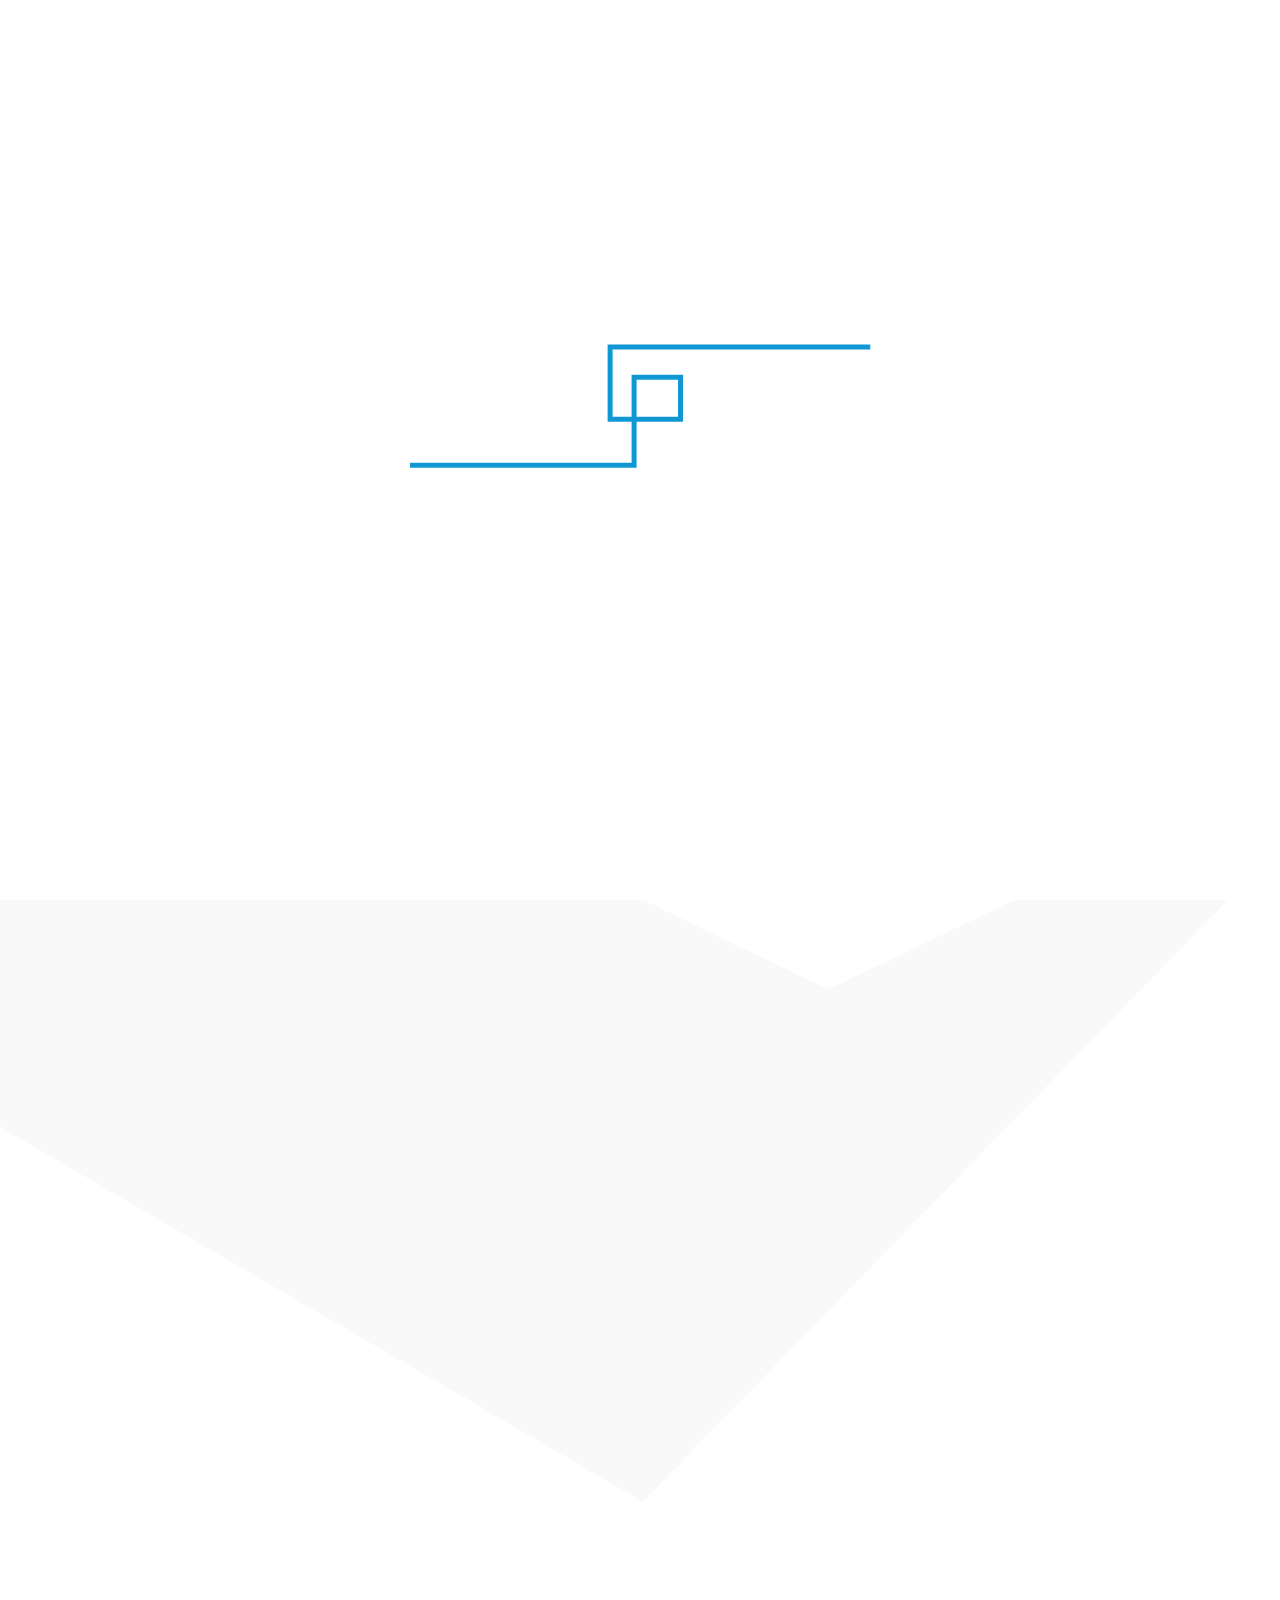
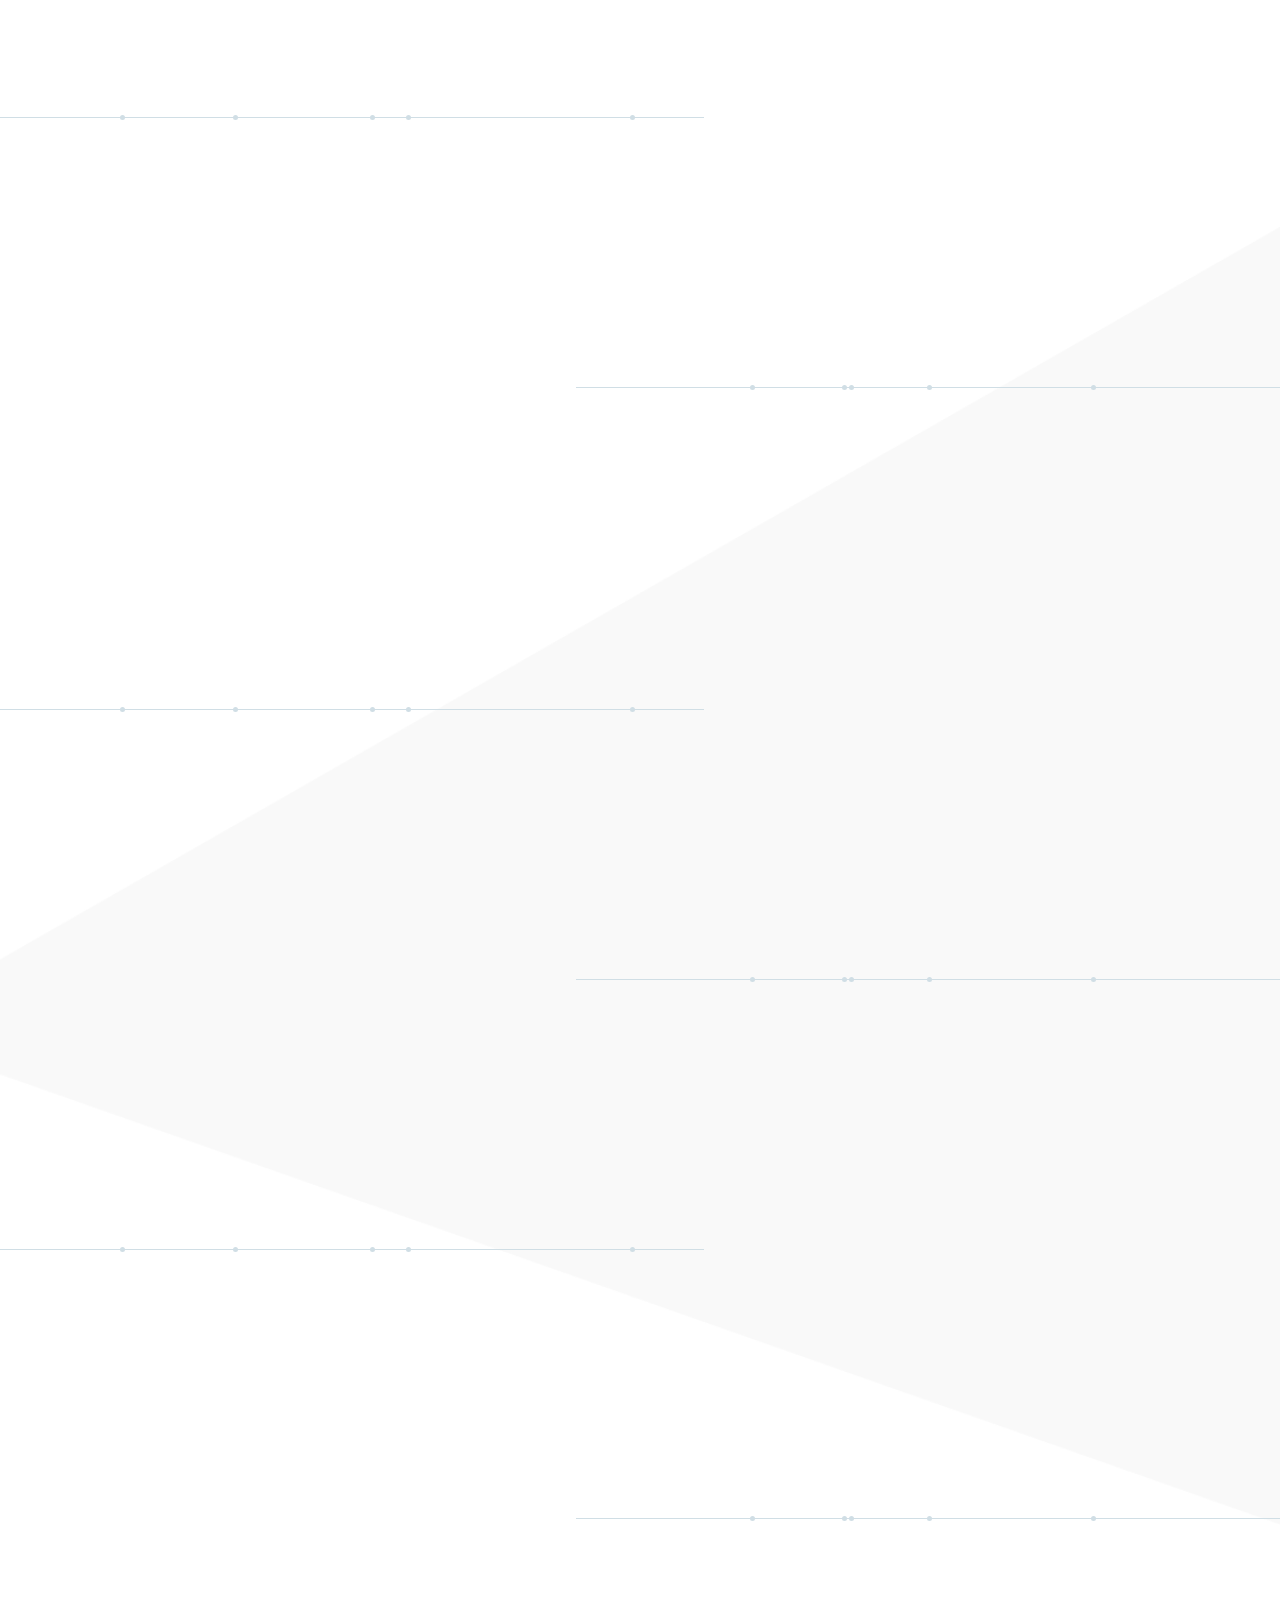
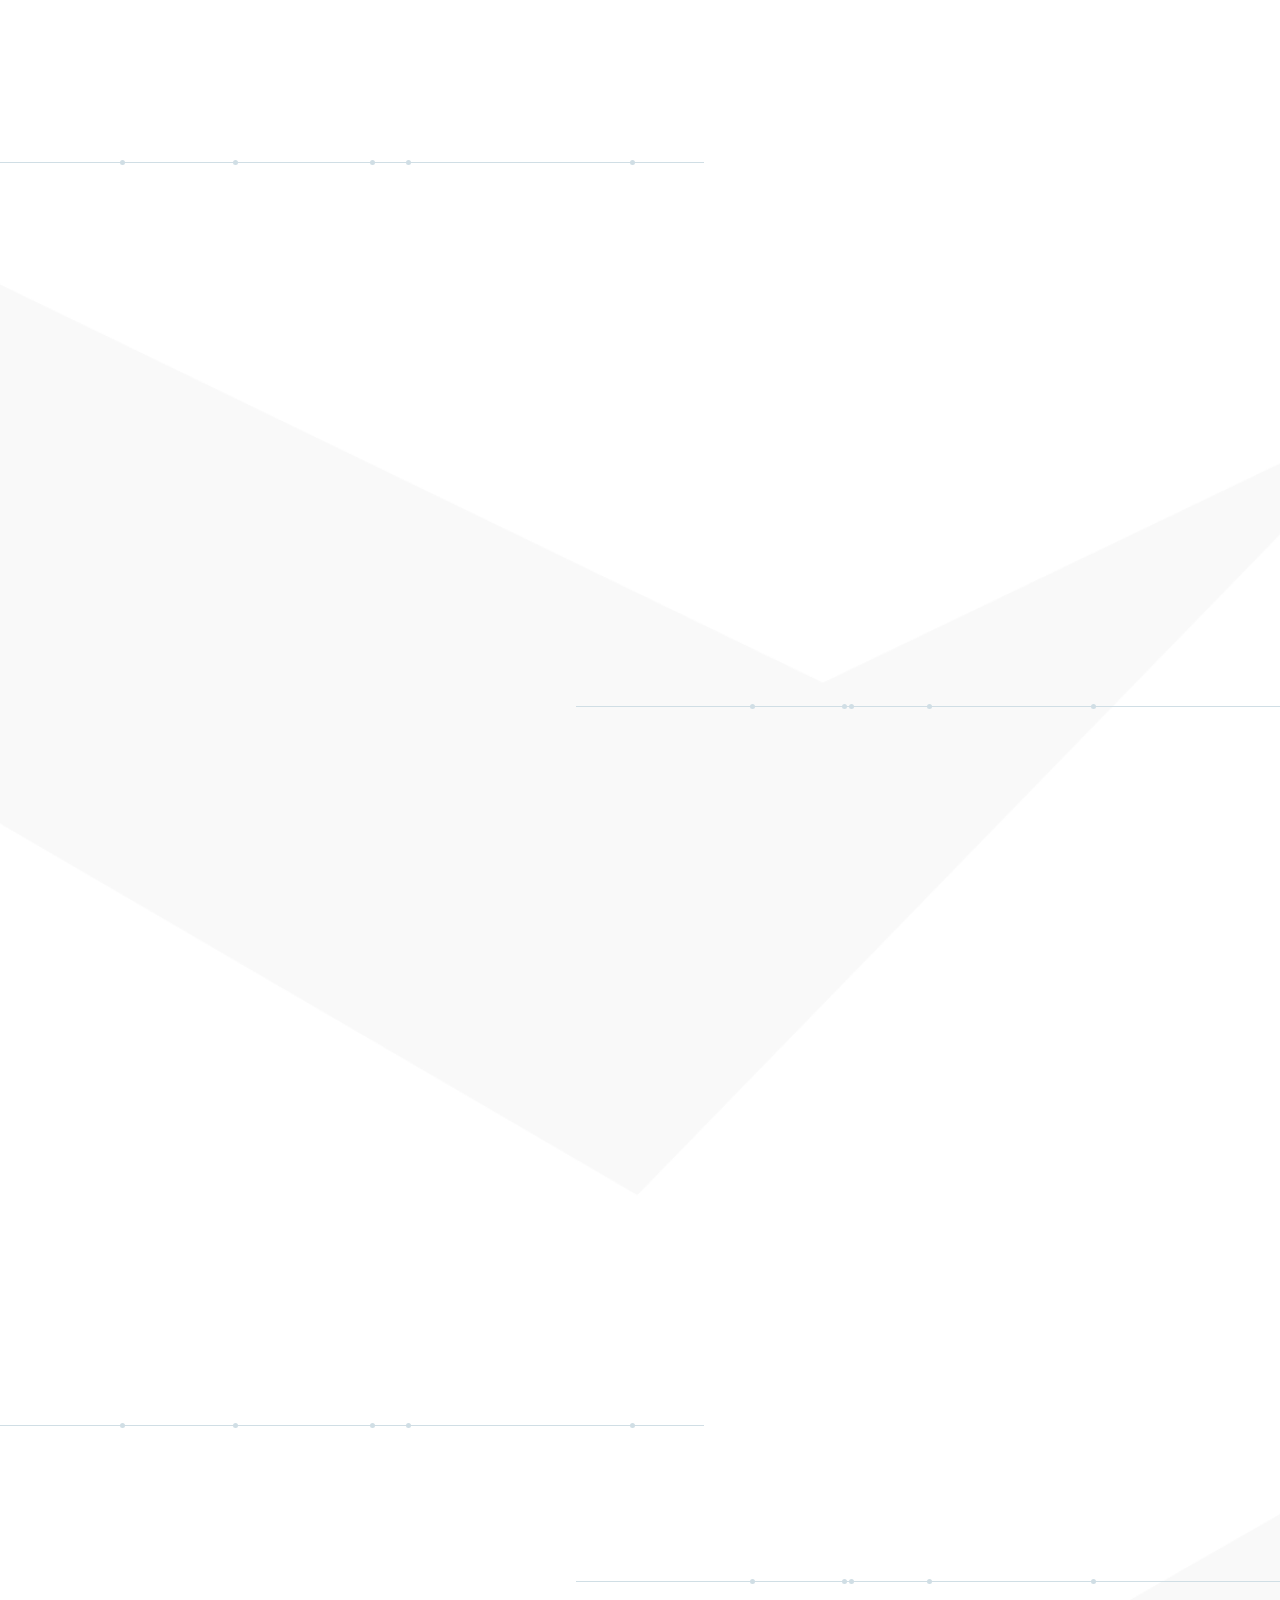
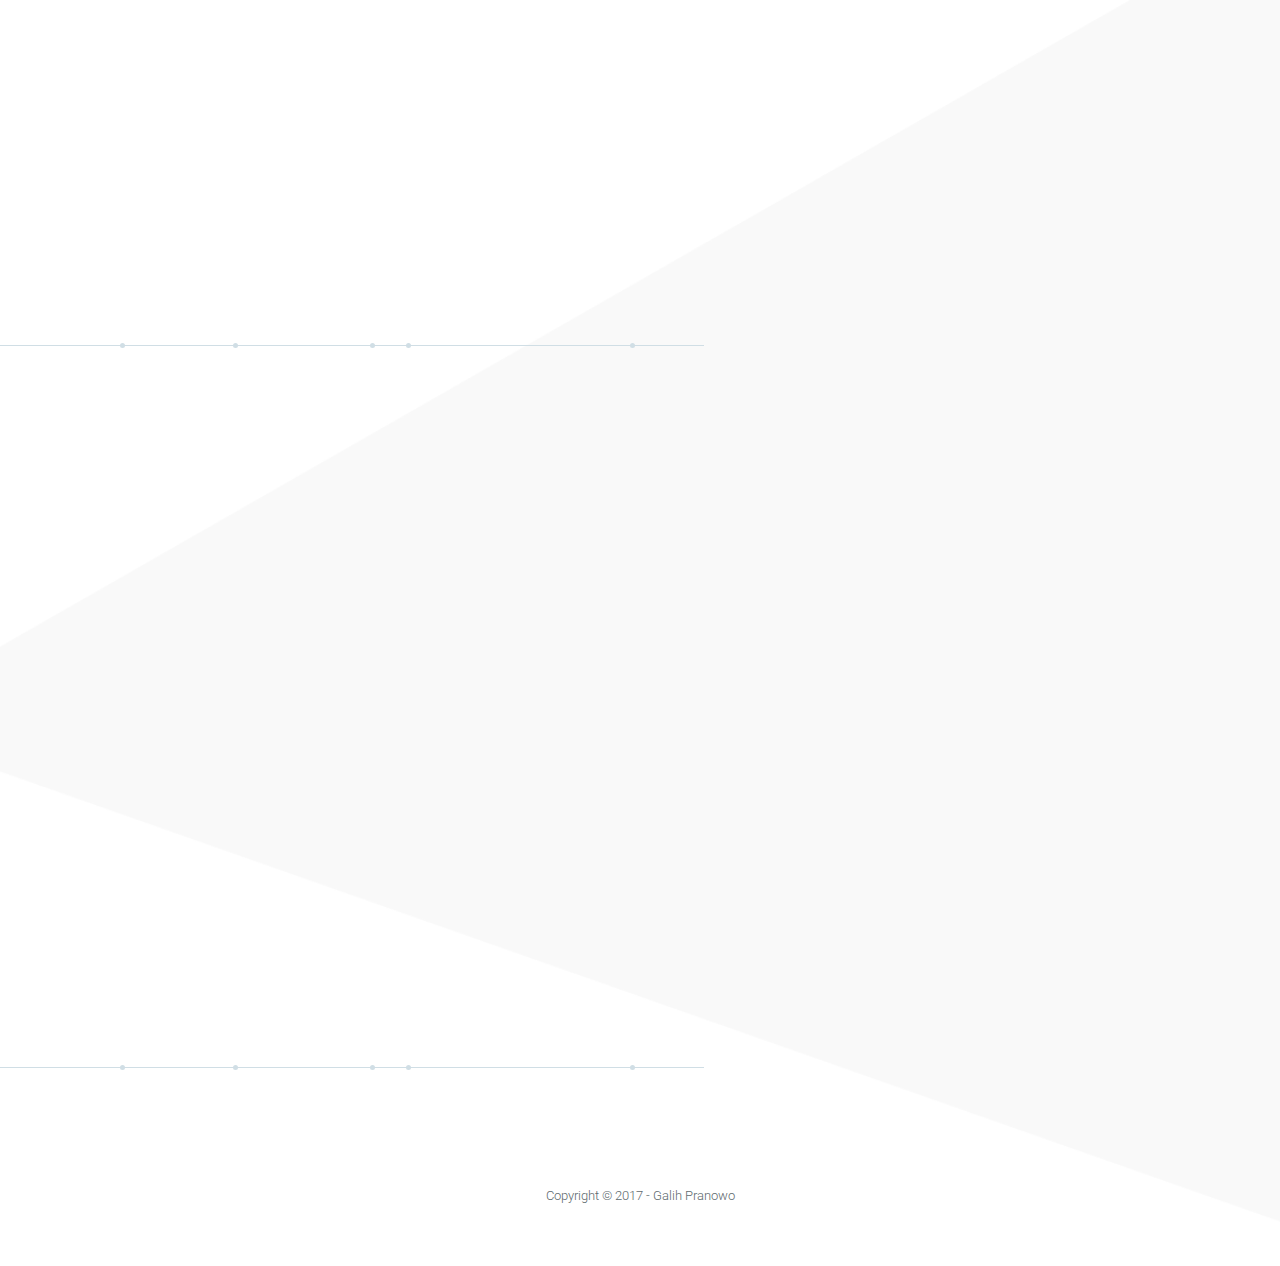
==== index.html @ 74c98950 "add firebase sdk" ====
<!DOCTYPE html>
<html>
<head>
	<title>Galih Pranowo</title>
	<meta name="viewport" content="width=device-width, initial-scale=1">
	<link rel="icon" type="image/x-icon" href="favicon.png">
	<!-- <link rel="stylesheet" href="https://maxcdn.bootstrapcdn.com/font-awesome/4.7.0/css/font-awesome.min.css"> -->
	<link rel="stylesheet" href="https://maxcdn.icons8.com/fonts/line-awesome/1.1/css/line-awesome-font-awesome.min.css">
	<link rel="stylesheet" href="assets/stylesheets/app.css">
	<script src="assets/javascripts/jquery.min.js"></script>
	<script src="assets/javascripts/animation-engine.js"></script>
	<script src="assets/javascripts/bootstrap.min.js"></script>
	<script src="assets/javascripts/app.js"></script>
</head>
<body class="overflow-y">
	<a href="http://www.csslight.com/website/21826/Galih-Pranowo" title="CSS Light" style="width:84px;height:29px;position:fixed;top:100px;left:0px;z-index:99999;text-indent:-9999px;background: url(http://www.csslight.com/ribbons/small-csslight-ribbon-left.png) no-repeat;" target="_blank">CSS Light Web Gallery</a>
	<div class="gp-preloader">
		<svg id="preloader" width="461px" height="129px" viewBox="0 0 461 129" version="1.1" xmlns="http://www.w3.org/2000/svg" xmlns:xlink="http://www.w3.org/1999/xlink">
	    <g id="preloader-g" stroke="none" stroke-width="1" fill="none" fill-rule="evenodd">
        <!-- <g id="preloader-g2" transform="translate(0.000000, -448.000000)" stroke-width="5" stroke="#1098D4">
          <polyline id="gp_preloader" points="0 571.328305 724.085954 571.328305 724.085954 483.305124 770.526956 483.305124 770.526956 525.269791 700.125336 525.269791 700.125336 453 1440.30228 453"></polyline>
        </g> -->
        <g id="preloader-g2" transform="translate(-500.000000, -448.000000)" stroke-width="5" stroke="#1098D4">
          <polyline id="gp_preloader" points="500 571.328305 724.085954 571.328305 724.085954 483.305124 770.526956 483.305124 770.526956 525.269791 700.125336 525.269791 700.125336 453 960.302282 453"></polyline>
        </g>
	    </g>
		</svg>
	</div>
	<div class="gp-header">
		<div class="container">
			<div class="gp-header-link">
				<a href="https://www.linkedin.com/in/galihsigapra" title="Linkedin" target="_blank"><i class="fa fa-linkedin"></i></a>
				<!-- <a href="https://www.behance.net/gapraart" title="Behance" target="_blank"><i class="fa fa-behance"></i></a> -->
				<a href="https://www.instagram.com/galihsigapra/" title="Instagram" target="_blank"><i class="fa fa-instagram"></i></a>
				<a href="https://bitbucket.org/gapra/" title="Bitbucket" target="_blank"><i class="fa fa-bitbucket"></i></a>
				<a href="https://github.com/gapra" title="Github" target="_blank"><i class="fa fa-git"></i></a>
			</div>
			<div class="gp-header-menu">
				<span class="gp-toggle-menu"><i class="fa fa-bars"></i></span>
				<div class="gp-menu-content">
					<span class="gp-toggle-close"><i class="fa fa-times"></i></span>
					<a href="#intro" class="navlink-intro">Intro</a>
					<a href="#experience" class="navlink">Experience</a>
					<a href="#skillset" class="navlink">Skillset</a>
					<a href="#author" class="navlink">Author</a>
					<a href="#getintouch" class="navlink">Contact</a>
				</div>
			</div>
		</div>
	</div>
	<div class="gp-side-nav">
		<a href="#intro" title="Intro" data-toggle="tooltip" data-placement="left">1</a>
		<a href="#experience" class="navlink" title="Experience" data-toggle="tooltip" data-placement="left">2</a>
		<a href="#skillset" class="navlink" title="Skillset" data-toggle="tooltip" data-placement="left">3</a>
		<a href="#author" class="navlink" title="Author" data-toggle="tooltip" data-placement="left">4</a>
		<a href="#getintouch" class="navlink" title="Contact" data-toggle="tooltip" data-placement="left">5</a>
		<a href="#top" class="backtotop"><i class="fa fa-angle-up"></i></a>
	</div>
	<section id="intro">
		<div class="corner-top-right"></div>
		<div class="gp-sect">
			<div class="gp-intro">
				<div class="container">
					<h4 class="hello ae" data-animation="fadeIn" data-delay="2600">Hello, I'm Galih Pranowo</h4>
					<h1 class="title ae" data-animation="bounceInLeft" data-delay="3000">Full-stack Designer</h1>
					<h4 class="blue-text ae" data-animation="fadeIn" data-delay="3700">designer - &lt;coder&gt;</h4>
				</div>
				<span class="line-art left">
					<span></span><span></span><span></span><span></span><span></span>
				</span>
				<div class="container">
					<div class="row designer-coder">
						<div class="col-md-6">
							<div class="gp-intro-c intro-designer ae" data-animation="bounceInLeft" data-delay="3900" data-speed="2000">
								<span class="icon"><i class="fa fa-paint-brush"></i></span>
								<!-- <img src="assets/images/icon_designer.png" alt="Designer" width="76px"> -->
								<p>
									<a href="javascript:void(0)">UI & UX</a> designer with a lot of passion to great <a href="javascript:void(0)">user interface</a>, colors, typography, layout, focusing on interactive and <a href="javascript:void(0)">user experience</a> solutions.
								</p>
							</div>
						</div>
						<div class="col-md-6">
							<div class="gp-intro-c intro-coder ae" data-animation="bounceInRight" data-delay="3900" data-speed="2000">
								<span class="icon"><i class="fa fa-code"></i></span>
								<!-- <img src="assets/images/icon_coder.png" alt="Coder" width="87px"> -->
								<p>
									<a href="javascript:void(0)">Frontend</a> developer to implement awesome ideas into full-scale design projects, focus on clean, elegant and efficient code<br/><a href="javascript:void(0)">HTML5, CSS/SASS/SCSS, JS (jQuery, Angular, Vue, Vuex, Nuxt)</a>
								</p>
							</div>
						</div>
					</div>
				</div>
				<span class="line-art right">
					<span></span><span></span><span></span><span></span><span></span>
				</span>
			</div>
		</div>
		<div class="gp-toggle-scrolldown bounce"><i class="fa fa-angle-down"></i></div>
	</section>
	<section id="experience">
		<!-- <div class="gp-toggle-scrollup bounce"><i class="fa fa-angle-up"></i></div> -->
		<div class="gp-sect">
			<div class="container">
				<h2 class="title ae" data-animation="fadeIn" data-delay="100">Experience</h2>
				<div class="row gp-exp-col ae" data-animation="bounceInLeft" data-delay="400" data-speed="1600">
					<div class="col-md-6">
						<h3 class="title">Head of Design and Front-End Engineering</h3>
						<h4 class="blue-text">Qontak Pte. Ltd.<span class="date">Aug 2019 - Present</span></h4>
						<div class="desc">
							Developing and managing design aspects using best practice toolkit to implement and improve UI and Front-end technology. Front-end code using <a href="javascript:void(0)">HTML - HTML5</a>, <a href="javascript:void(0)">SASS / SCSS</a>, and <a href="javascript:void(0)">JS (jQuery, Vue, Vuex, Nuxt)</a>. Design tools using <a href="javascript:void(0)">Sketch</a> and <a href="javascript:void(0)">Photoshop</a>. Front-end Framework using <a href="javascript:void(0)">Ruby on Rails</a> and <a href="javascript:void(0)">Nuxt js</a>.
						</div>
					</div>
				</div>
				<div class="row gp-exp-col ae" data-animation="bounceInLeft" data-delay="400" data-speed="1600">
					<div class="col-md-6">
						<h3 class="title">Senior Software Engineer (UI/UX - Frontend)</h3>
						<h4 class="blue-text">Qontak Pte. Ltd.<span class="date">Sep 2017 - Aug 2019</span></h4>
						<div class="desc">
							Work as Senior Software Engineer (UI & UX - Frontend specialist), create UI designs and implement - manage UI design to the visual interactive using <a href="javascript:void(0)">HTML / HTML5</a>, <a href="javascript:void(0)">CSS</a>, <a href="javascript:void(0)">SASS/SCSS</a>, and <a href="javascript:void(0)">Javascript</a>. Design tools using <a href="javascript:void(0)">Sketch</a> and <a href="javascript:void(0)">Photoshop</a>. Front-end Coding using <a href="javascript:void(0)">Ruby on Rails</a> framework.
						</div>
					</div>
				</div>
				<div class="row gp-exp-col ae" data-animation="bounceInLeft" data-delay="400" data-speed="1600">
					<div class="col-md-6">
						<h3 class="title">Lead Front End Developer</h3>
						<h4 class="blue-text">Qontak Pte. Ltd.<span class="date">Sep 2015 - Sep 2017</span></h4>
						<div class="desc"></div>
					</div>
				</div>
			</div>
			<span class="line-art left">
				<span></span><span></span><span></span><span></span><span></span>
			</span>
			<div class="container">
				<div class="row gp-exp-col ae" data-animation="fadeIn" data-delay="800">
					<div class="col-md-6">
						<h3 class="title">Full-stack Designer</h3>
						<h4 class="blue-text">Globalube Technology Pte. Ltd.<span class="date">2015 - 2016</span></h4>
						<div class="desc">
							Web / UI designer and implement designs to the visual interactive (<a href="javascript:void(0)">frontend</a>) using <a href="javascript:void(0)">HTML5</a>, <a href="javascript:void(0)">SASS</a>, <a href="javascript:void(0)">CSS3</a>, and <a href="javascript:void(0)">jQuery</a>. Design tools using <a href="javascript:void(0)">Photoshop</a> and Front-end Coding using <a href="javascript:void(0)">Ruby on Rails</a> framework.
						</div>
					</div>
				</div>
			</div>
			<span class="line-art right">
				<span></span><span></span><span></span><span></span><span></span>
			</span>
			<div class="container">
				<div class="row gp-exp-col ae" data-animation="bounceInRight" data-delay="400" data-speed="1600">
					<div class="col-md-6">
						<h3 class="title">Web Designer & Front-End Developer</h3>
						<h4 class="blue-text">PT. Softwareseni<span class="date">2013 - 2015</span></h4>
						<div class="desc">
							Work as Graphic, Web designer & Front-end developer. Create graphic assets, visual designs and work as Front-end developer to implement designs to the visual interactive using <a href="javascript:void(0)">HTML/HTML5</a>, <a href="javascript:void(0)">CSS/SASS</a>, <a href="javascript:void(0)">Javascript</a>. Design tools using <a href="javascript:void(0)">CorelDRAW</a> and <a href="javascript:void(0)">Photoshop</a>. Front-end code implemented on <a href="javascript:void(0)">Wordpress</a> Theme and <a href="javascript:void(0)">CodeIgniter</a> (php framework).
						</div>
					</div>
				</div>
			</div>
			<span class="line-art left">
				<span></span><span></span><span></span><span></span><span></span>
			</span>
			<div class="container">
				<div class="row gp-exp-col ae" data-animation="bounceInLeft" data-delay="800" data-speed="1600">
					<div class="col-md-6">
						<h3 class="title">Full-stack Designer</h3>
						<h4 class="blue-text">Full-time Freelance<span class="date">2009 - 2012</span></h4>
						<div class="desc">
							Full time freelance at Freelancer.com and odesk (upwork). Work as <a href="javascript:void(0)">graphic</a> designer, <a href="javascript:void(0)">web / UI</a> designer, front-end developer (<a href="javascript:void(0)">HTML/HTML5, CSS3, Javascript/jQuery</a>), <a href="javascript:void(0)">PSD to HTML</a>, <a href="javascript:void(0)">PSD to wordpress</a>.
						</div>
					</div>
				</div>
			</div>
			<span class="line-art right">
				<span></span><span></span><span></span><span></span><span></span>
			</span>
			<div class="container">
				<div class="row gp-exp-col ae" data-animation="fadeIn" data-delay="800">
					<div class="col-md-6">
						<h3 class="title">Web Designer & Front-End Developer</h3>
						<h4 class="blue-text">CV. Pusaka Jaya Informatika.<span class="date">2013</span></h4>
						<div class="desc">
							Specialization: Web Designer - Front-End Developer and Multimedia Designer. Design tools using <a href="javascript:void(0)">Photoshop</a>, <a href="javascript:void(0)">CorelDRAW</a> and <a href="javascript:void(0)">Adobe Flash</a>. Development using <a href="javascript:void(0)">HTML</a>, <a href="javascript:void(0)">CSS3</a>, <a href="javascript:void(0)">jQuery</a> and <a href="javascript:void(0)">PHP</a>.
						</div>
					</div>
				</div>
			</div>
			<span class="line-art left">
				<span></span><span></span><span></span><span></span><span></span>
			</span>
			<div class="container">
				<div class="row gp-exp-col ae" data-animation="bounceInRight" data-delay="800" data-speed="1600">
					<div class="col-md-6">
						<h3 class="title">Multimedia Instructor</h3>
						<h4 class="blue-text">Institute Science & Technology AKPRIND<span class="date">2009 - 2013</span></h4>
						<div class="desc">
							Instructor (lecturer lab assistant) <a href="javascript:void(0)">Flash</a> Programming and Client Server (<a href="javascript:void(0)">Web</a>) Programming (<a href="javascript:void(0)">HTML, CSS, PHP</a>) on Laboratorium Computer III Institute Science and Technology Akprind Yogyakarta, Indonesia
						</div>
					</div>
				</div>
			</div>
			<span class="line-art right">
				<span></span><span></span><span></span><span></span><span></span>
			</span>
			<div class="container">
				<div class="row gp-exp-col ae" data-animation="bounceInLeft" data-delay="400" data-speed="1600">
					<div class="col-md-6">
						<h3 class="title">Multimedia Designer & Front-End Developer</h3>
						<h4 class="blue-text">Gapranimator<span class="date">2010 - 2012</span></h4>
						<div class="desc">
							Freelance <a href="javascript:void(0)">Graphic</a>, <a href="javascript:void(0)">Web</a> & <a href="javascript:void(0)">Flash</a> Designer (Arts/Creative) and implement the web designs to Front-End code (<a href="javascript:void(0)">HTML, CSS, jQuery</a>). Convert <a href="javascript:void(0)">PSD to HTML</a>, <a href="javascript:void(0)">PSD to Wordpress</a>.
						</div>
					</div>
				</div>
			</div>
			<span class="line-art left">
				<span></span><span></span><span></span><span></span><span></span>
			</span>
			<div class="container">
				<div class="row gp-exp-col ae" data-animation="fadeIn" data-delay="800">
					<div class="col-md-6">
						<h3 class="title">Graphic Designer</h3>
						<h4 class="blue-text">Olta Grafika<span class="date">2009</span></h4>
						<div class="desc">
							Graphic designer specialist for printing designs (<a href="javascript:void(0)">book cover</a>, <a href="javascript:void(0)">book layout</a>, <a href="javascript:void(0)">poster</a>, <a href="javascript:void(0)">namecard</a>, <a href="javascript:void(0)">banner</a>, and <a href="javascript:void(0)">logo</a>).
						</div>
					</div>
				</div>
			</div>
		</div>
	</section>
	<section id="skillset">
		<div class="gp-sect">
			<span class="line-art right">
				<span></span><span></span><span></span><span></span><span></span>
			</span>
			<div class="container">
				<h2 class="title ae" data-animation="fadeIn" data-delay="100">Skillset Breakdown</h2>
				<div class="gp-skillset">
					<div class="gp-skillset-col ae" data-animation="fadeInUp" data-delay="400" data-speed="1400">
						<h4 class="blue-text">Expert</h4>
						<ul class="gp-skillset-list">
							<li>Graphic Design</li>
							<li>Web / UI / UX Design</li>
							<li>HTML / HTML5</li>
							<li>CSS / CSS3 / SCSS</li>
							<li>Javascript</li>
							<li>Responsive Website</li>
						</ul>
					</div>
					<div class="gp-skillset-col ae" data-animation="fadeInUp" data-delay="400" data-speed="1400">
						<h4 class="blue-text">Pretty Good</h4>
						<ul class="gp-skillset-list">
							<li>Hand Drawing</li>
							<li>Interaction Design</li>
							<li>jQuery</li>
							<li>Vuejs</li>
							<li>Vuex</li>
							<li>Nuxtjs</li>
							<li>Version Control (GIT)</li>
						</ul>
					</div>
					<div class="gp-skillset-col ae" data-animation="fadeInUp" data-delay="400" data-speed="1400">
						<h4 class="blue-text">Familiar</h4>
						<ul class="gp-skillset-list">
							<li>PHP</li>
							<li>Wordpress</li>
							<li>Ruby on Rails</li>
							<li>Reactjs</li>
							<li>Angular</li>
							<li>Grunt / Gulp.js</li>
						</ul>
					</div>
					<div class="gp-skillset-col ae" data-animation="fadeInUp" data-delay="400" data-speed="1400">
						<h4 class="blue-text">Methodologies</h4>
						<ul class="gp-skillset-list">
							<li>User Centered Design</li>
							<li>Agile</li>
							<li>Responsive</li>
						</ul>
					</div>
				</div>
			</div>
		</div>
	</section>
	<section id="author">
		<div class="gp-sect">
			<div class="container">
				<h2 class="title ae" data-animation="fadeIn" data-delay="100">Author of Books</h2>
				<div class="row gp-exp-col ae" data-animation="bounceInLeft" data-delay="400" data-speed="1600">
					<div class="col-md-4">
						<h4 class="blue-text">Mastering CorelDRAW X4</h4>
						<p class="publisher">Andi Publisher | 2010</p>
						<p class="isbn">ISBN : 978-979-29-1283-8</p>
					</div>
				</div>
			</div>
			<span class="line-art left">
				<span></span><span></span><span></span><span></span><span></span>
			</span>
			<div class="container">
				<div class="row gp-exp-col ae" data-animation="fadeIn" data-delay="800">
					<div class="col-md-4">
						<h4 class="blue-text">3D Studio Max 2010 - Dasar & Aplikasi</h4>
						<p class="publisher">Andi Publisher | 2010</p>
						<p class="isbn">ISBN : 978-979-29-1606-5</p>
					</div>
				</div>
			</div>
			<span class="line-art right">
				<span></span><span></span><span></span><span></span><span></span>
			</span>
			<div class="container">
				<div class="row gp-exp-col ae" data-animation="bounceInRight" data-delay="400" data-speed="1600">
					<div class="col-md-4">
						<h4 class="blue-text">Teknik Instan Menguasai Kreasi Desain CorelDRAW X5</h4>
						<p class="publisher">Andi Publisher | 2011</p>
						<p class="isbn">ISBN : 978-979-29-2410-7</p>
					</div>
				</div>
			</div>
			<div class="container">
				<div class="row gp-exp-col ae" data-animation="bounceInRight" data-delay="400" data-speed="1600">
					<div class="col-md-4">
						<h4 class="blue-text">Kreasi Animasi Interaktif ActionScript 3 Flash CS5</h4>
						<p class="publisher">Andi Publisher | 2011</p>
						<p class="isbn">ISBN : 978-979-29-2509-8</p>
					</div>
				</div>
			</div>
			<span class="line-art left">
				<span></span><span></span><span></span><span></span><span></span>
			</span>
			<div class="container">
				<div class="row gp-exp-col ae" data-animation="fadeIn" data-delay="800">
					<div class="col-md-4">
						<h4 class="blue-text">Belajar Trik Tersembunyi CorelDRAW X6</h4>
						<p class="publisher">Andi Publisher | 2014</p>
						<p class="isbn">ISBN : 978-979-29-4108-1</p>
					</div>
				</div>
			</div>
		</div>
	</section>
	<section id="getintouch">
		<div class="gp-sect">
			<div class="container">
				<h2 class="title ae" data-animation="fadeIn" data-delay="100">Get in touch</h2>
				<div class="row gp-getintouch ae" data-animation="fadeIn" data-delay="400">
					<div class="col-md-6">
						<p>
							I live and work in the city culture of <a href="javascript:void(0)">Indonesia, Yogyakarta</a>. If you want to know me, I want to get to know you too. Feel free to contact me.<br/>
							E-mail: <a href="mailto:gapraart@gmail.com">gapraart@gmail.com</a> | Skype: <a href="javascript:void(0)">galihpranowo</a> | WhatsApp: <a href="javascript:void(0)">+6285729078192</a>.
						</p>
					</div>
				</div>
			</div>
			<span class="line-art left">
				<span></span><span></span><span></span><span></span><span></span>
			</span>
			<div class="container">
				<p class="copyright">Copyright © 2017 - Galih Pranowo</p>
			</div>
		</div>
	</section>
	<!-- The core Firebase JS SDK is always required and must be listed first -->
	<script src="/__/firebase/7.20.0/firebase-app.js"></script>

	<!-- TODO: Add SDKs for Firebase products that you want to use
	     https://firebase.google.com/docs/web/setup#available-libraries -->
	<script src="/__/firebase/7.20.0/firebase-analytics.js"></script>

	<!-- Initialize Firebase -->
	<script src="/__/firebase/init.js"></script>
</body>
</html>
---- assets/stylesheets/app.css ----
@import url('https://fonts.googleapis.com/css?family=Roboto:300,400,500,700');
@import url('bootstrap.min.css');
@import url('animate.css');

body {
	background-image: url(../images/path_bg.png);
  background-position: top center;
  background-size: cover;
  background-repeat: repeat-y;
  /*color: #2D3D54;*/
  color: #666;
  font-family: 'Roboto', sans-serif;
  overflow-x: hidden;
}
body.overflow-y {
	overflow-y: hidden;
}
body.unoverflow {
	overflow-y: inherit;
}
a {
	color: #1098D4;
	transition: all 0.2s ease-in-out;
	-webkit-transition: all 0.2s ease-in-out;
	-moz-transition: all 0.2s ease-in-out;
}
a:hover {
	transition: all 0.2s ease-in-out;
	-webkit-transition: all 0.2s ease-in-out;
	-moz-transition: all 0.2s ease-in-out;
}
.gp-preloader {
  position: fixed;
  top: 0;
  bottom: 0;
  left: 0;
  right: 0;
  z-index: 999999;
  background: #fff;
}
.gp-preloader svg#preloader {
  position: absolute;
  top: 38%;
  left: 0;
  right: 0;
  margin: 0 auto;
}
#gp_preloader {
  opacity: 0;
  stroke-dasharray: 0;
  stroke-dashoffset: 0;
}
.corner-top-right:before {
  content: "";
  position: absolute;
  top: 0;
  right: 0;
  z-index: 2;
  border-top: 242px solid #f3f3f3;
  border-left: 444px solid transparent;
}
.corner-top-right:after {
  content: "";
  position: absolute;
  top: 0;
  right: 0;
  z-index: 1;
  border-top: 242px solid #f9f9f9;
  border-left: 555px solid transparent;
}
.gp-sect {
	position: relative;
  padding: 60px 0;
}
.gp-sect:after {
  display: table;
  content: "";
  clear: both;
}
.gp-header {
  position: fixed;
  top: 0;
  left: 0;
  right: 0;
  z-index: 9;
  padding: 8px 0;
  background: #fff;
  border-bottom: 1px solid #e1e1e1;
  text-align: right;
  transition: all .3s ease-in-out;
  -webkit-transition: all .3s ease-in-out;
  -moz-transition: all .3s ease-in-out;
}
.overflow-y .gp-header {
  top: 50px;
  background: transparent;
  padding: 0;
  border-bottom: 0;
  transition: all .3s ease-in-out;
}
.gp-header-link {
  display: inline-block;
  /*margin-right: 30px;*/
  vertical-align: middle;
}
.gp-header-link a {
  display: inline-block;
  margin-right: 20px;
  color: #A6B9C0;
  font-size: 24px;
}
.gp-header-link a:hover {
  text-decoration: none;
  color: #89999e;
}
.gp-header-menu {
  display: none;
  vertical-align: middle;
}
.gp-header-menu .gp-toggle-menu {
  display: inline-block;
  color: #5E6A6E;
  font-size: 30px;
  cursor: pointer;
  transition: all .2s ease-in-out;
  -webkit-transition: all .2s ease-in-out;
  -moz-transition: all .2s ease-in-out;
}
.gp-header-menu .gp-toggle-menu:hover {
  transform: rotate(90deg);
  transition: all .2s ease-in-out;
  -webkit-transition: all .2s ease-in-out;
  -moz-transition: all .2s ease-in-out;
}
.gp-header-menu .gp-menu-content {
  position: fixed;
  top: 0;
  right: -260px;
  z-index: 99;
  width: 260px;
  height: 100%;
  background: #fff;
  text-align: left;
  border-left: 1px solid #f1f1f1;
  transition: all .3s ease-in-out;
  -webkit-transition: all .3s ease-in-out;
  -moz-transition: all .3s ease-in-out;
}
.gp-header-menu .gp-menu-content > a {
  display: block;
  padding: 15px 30px;
  color: #88979c;
  border-bottom: 1px solid #eee;
  font-size: 16px;
}
.gp-header-menu .gp-menu-content > a:hover {
  background: #f9f9f9;
  color: #1098D4;
}
.gp-header-menu.open .gp-menu-content {
  right: 0;
  transition: all .3s ease-in-out;
  -webkit-transition: all .3s ease-in-out;
  -moz-transition: all .3s ease-in-out;
}
.gp-menu-content .gp-toggle-close {
	display: none;
  position: absolute;
  top: 0;
  left: -41px;
  width: 40px;
  padding: 7px 0 8px;
  background: #fff;
  color: #1098D4;
  border-left: 1px solid #f1f1f1;
  border-bottom: 1px solid #f1f1f1;
  font-size: 26px;
  text-align: center;
  cursor: pointer;
}
.gp-menu-content .gp-toggle-close:hover {
  color: #5E6A6E;
  opacity: .7;
}
.gp-intro {
  margin: 90px 0 0;
}
.gp-intro h4.hello {
  margin: 0 0 20px;
  color: #5E6A6E;
  font-weight: normal;
}
h1.title {
  margin: 20px 0;
  color: #5E6A6E;
  font-size: 42px;
  font-weight: 500;
}
h2.title {
  margin: 0 0 50px;
  color: #5E6A6E;
  font-size: 40px;
}
.gp-intro h1.title {
	position: relative;
	display: inline-block;
	margin: 0;
}
.gp-intro h1.title:after {
  content: "";
  position: absolute;
  bottom: 9px;
  right: -6px;
  width: 5px;
  height: 5px;
  background: #1098D4;
  border-radius: 50%;
}
.gp-intro h4.blue-text {
  margin: 4px 0 70px;
  color: #1098D4;
  font-weight: normal;
}
.designer-coder {
  margin-top: 70px;
  margin-bottom: 70px;
}
.gp-intro-c {
  position: relative;
  padding-left: 110px;
}
.gp-intro-c .icon {
  position: absolute;
  top: 0;
  left: 0;
  color: #BFCED4;
  width: 84px;
  height: 84px;
  line-height: 88px;
  font-size: 4.7em;
  text-align: center;
  border: 2px solid #BFCED4;
  border-radius: 50%;
}
.gp-intro-c p {
  margin: 0;
  font-size: 16px;
  font-weight: 300;
  line-height: 26px;
}
.gp-intro-c img {
  position: absolute;
  top: 0;
  left: 0;
}
.intro-designer {
  padding-right: 35px;
}
.line-art {
  position: absolute;
  width: 55%;
  height: 1px;
  background: #D0DEE5;
}
.line-art.left {
  left: 0;
}
.line-art > span {
  position: absolute;
  top: -2px;
  width: 5px;
  height: 5px;
  background: #D0DEE5;
  border-radius: 50%;
}
.line-art.left > span:nth-of-type(1) {
  left: 33%;
}
.line-art.left > span:nth-of-type(2) {
  left: 55%;
}
.line-art.left > span:nth-of-type(3) {
  left: 65%;
}
.line-art.left > span:nth-of-type(4) {
  left: 81%;
}
.line-art.left > span:nth-of-type(5) {
  left: 94%;
}
.line-art.right {
  right: 0;
}
.line-art.right > span:nth-of-type(1) {
  right: 33%;
}
.line-art.right > span:nth-of-type(2) {
  right: 55%;
}
.line-art.right > span:nth-of-type(3) {
  right: 65%;
}
.line-art.right > span:nth-of-type(4) {
  right: 81%;
}
.line-art.right > span:nth-of-type(5) {
  right: 94%;
}
#intro, #experience {
	position: relative;
}
#experience {
	padding-top: 50px;
}
.gp-toggle-scrolldown {
	position: absolute;
  left: 0;
  right: 0;
  bottom: 50px;
  z-index: 9;
  width: 26px;
  height: 40px;
  line-height: 40px;
  margin: 0 auto;
  color: #A5B8C0;
  font-size: 40px;
  text-align: center;
  cursor: pointer;
}
.gp-toggle-scrollup {
	position: absolute;
  left: 0;
  right: 0;
  top: 20px;
  z-index: 9;
  width: 26px;
  height: 40px;
  line-height: 40px;
  margin: 0 auto;
  color: #A5B8C0;
  font-size: 40px;
  text-align: center;
  cursor: pointer;
}
.gp-exp-col {
  margin-top: 60px;
  margin-bottom: 60px;
}
.gp-exp-col h3.title {
  margin: 0 0 10px;
  color: #5E6A6E;
  font-size: 20px;
  font-weight: normal;
}
.gp-exp-col h4.blue-text {
  position: relative;
  margin: 0 0 20px;
  color: #1098D4;
  font-size: 18px;
  font-weight: normal;
}
.gp-exp-col h4.blue-text span.date {
  position: absolute;
  bottom: 0;
  right: 0;
  color: #5E6A6E;
  font-size: 14px;
  font-style: italic;
  font-weight: 300;
}
.gp-exp-col .desc {
  font-size: 14px;
  font-weight: 300;
  line-height: 26px;
}
.gp-skillset:after {
  display: table;
  content: "";
  clear: both;
}
.gp-skillset-col {
  display: inline-block;
  vertical-align: top;
  margin-right: 100px;
}
.gp-skillset-col:last-child {
  margin-right: 0;
}
.gp-skillset-col:nth-of-type(2) {
  margin-top: 50px;
}
.gp-skillset-col:nth-of-type(3) {margin-top: 120px;}
.gp-skillset-col:nth-of-type(4) {margin-top: 200px;}
.gp-skillset-col h4.blue-text {
  margin: 0 0 20px;
  color: #1098D4;
  font-size: 24px;
  font-weight: normal;
}
ul.gp-skillset-list {
  position: relative;
  list-style-type: none;
  margin: 0;
  padding-left: 30px;
  color: #5E6A6E;
  border-left: 1px solid #1098D4;
}
ul.gp-skillset-list > li {
  margin: 0 0 12px;
  font-size: 16px;
}
#skillset {
  padding-top: 40px;
  margin-bottom: 40px;
}
#skillset .line-art {
  top: 200px;
}
#author {
  margin-top: 50px;
  margin-bottom: 50px;
}
#author .gp-exp-col {
  margin-top: 30px;
  margin-bottom: 30px;
}
#author .gp-exp-col h4.blue-text {
  margin-bottom: 10px;
  font-size: 20px;
  line-height: 26px;
}
#getintouch {
  padding-top: 100px;
}
.gp-getintouch {
  margin-bottom: 120px;
}
.gp-getintouch p {
  line-height: 24px;
  font-weight: 300;
}
p.copyright {
  margin: 120px 0 0;
  color: #5E6A6E;
  font-size: 13px;
  font-weight: 300;
  text-align: center;
}
.gp-side-nav {
  display: none;
  position: fixed;
  right: 50px;
  top: calc(50vh - 150px);
  z-index: 8;
  text-align: center;
  font-size: 10px;
}
.gp-side-nav > a {
  display: block;
  margin: 16px 0;
  width: 20px;
  height: 20px;
  line-height: 20px;
  color: #bbb;
  border: 1px solid #d1d1d1;
  border-radius: 50%;
}
.gp-side-nav > a:hover {
  color: #1098D4;
  border-color: #1098D4;
}
.gp-side-nav > a.active {
  color: #1098D4;
  border-color: #1098D4;
}
.gp-side-nav > a.backtotop {
  border: 0;
  color: #1098D4;
  font-size: 14px;
}
.gp-side-nav > a.backtotop:hover {
  line-height: 0;
}
.gp-side-nav .tooltip {
  opacity: 0.6;
}
.gp-side-nav .tooltip-inner {
  background: rgba(255,255,255,0.8);
  color: #1098D4;
  border: 1px solid #1098D4;
}
.gp-side-nav .tooltip.left .tooltip-arrow {
  border-left-color: #1098D4;
}


/* Keyframe */
@keyframes bounce {
  0%, 20%, 50%, 80%, 100% {
    transform: translateY(0);
  }
  40% {
    transform: translateY(-30px);
  }
  60% {
    transform: translateY(-15px);
  }
}
.bounce {
  animation: bounce 2s infinite;
}

@media (max-width: 1100px) {
  .gp-skillset-col:nth-of-type(4) {
    margin-top: 50px;
  }
}

@media (max-width: 1023px) {
  .intro-designer {
    margin-bottom: 80px;
    padding-right: 0;
  }
  .gp-intro {
    text-align: center;
  }
  .gp-intro-c {
    padding-left: 0;
  }
  .gp-intro-c .icon {
    position: static;
    display: block;
    margin: 0 auto 20px;
  }
  .gp-header-menu {
    display: inline-block;
    margin-left: 30px;
  }
  .gp-side-nav {
    display: none !important;
  }
}

@media (max-width: 767px) {
  body.overflow-y {
    overflow-y: inherit;
  }
  .gp-header-menu {
    margin-left: 20px;
  }
  .gp-header-link a:last-child {
    margin-right: 0;
  }
  .gp-intro h4.hello {
    position: relative;
    z-index: 3;
  }
  .gp-intro h1.title:after {
    display: none;
  }
  .gp-intro h4.hello {
    position: relative;
    z-index: 3;
  }
  .gp-intro h1.title:after {
    display: none;
  }
  .gp-toggle-scrolldown {
    display: none !important;
  }
  #intro {
    height: auto !important;
  }
  #experience {
    padding-top: 0;
  }
  #skillset {
    padding-top: 0;
    margin-bottom: 0;
  }
  .gp-skillset-col {
    display: block;
    margin-right: 0;
  }
  .gp-skillset-col:nth-of-type(3) {
    margin-top: 50px;
  }
  #author {
    margin-top: 0;
    margin-bottom: 0;
  }
  #getintouch {
    padding-top: 0;
  }
}
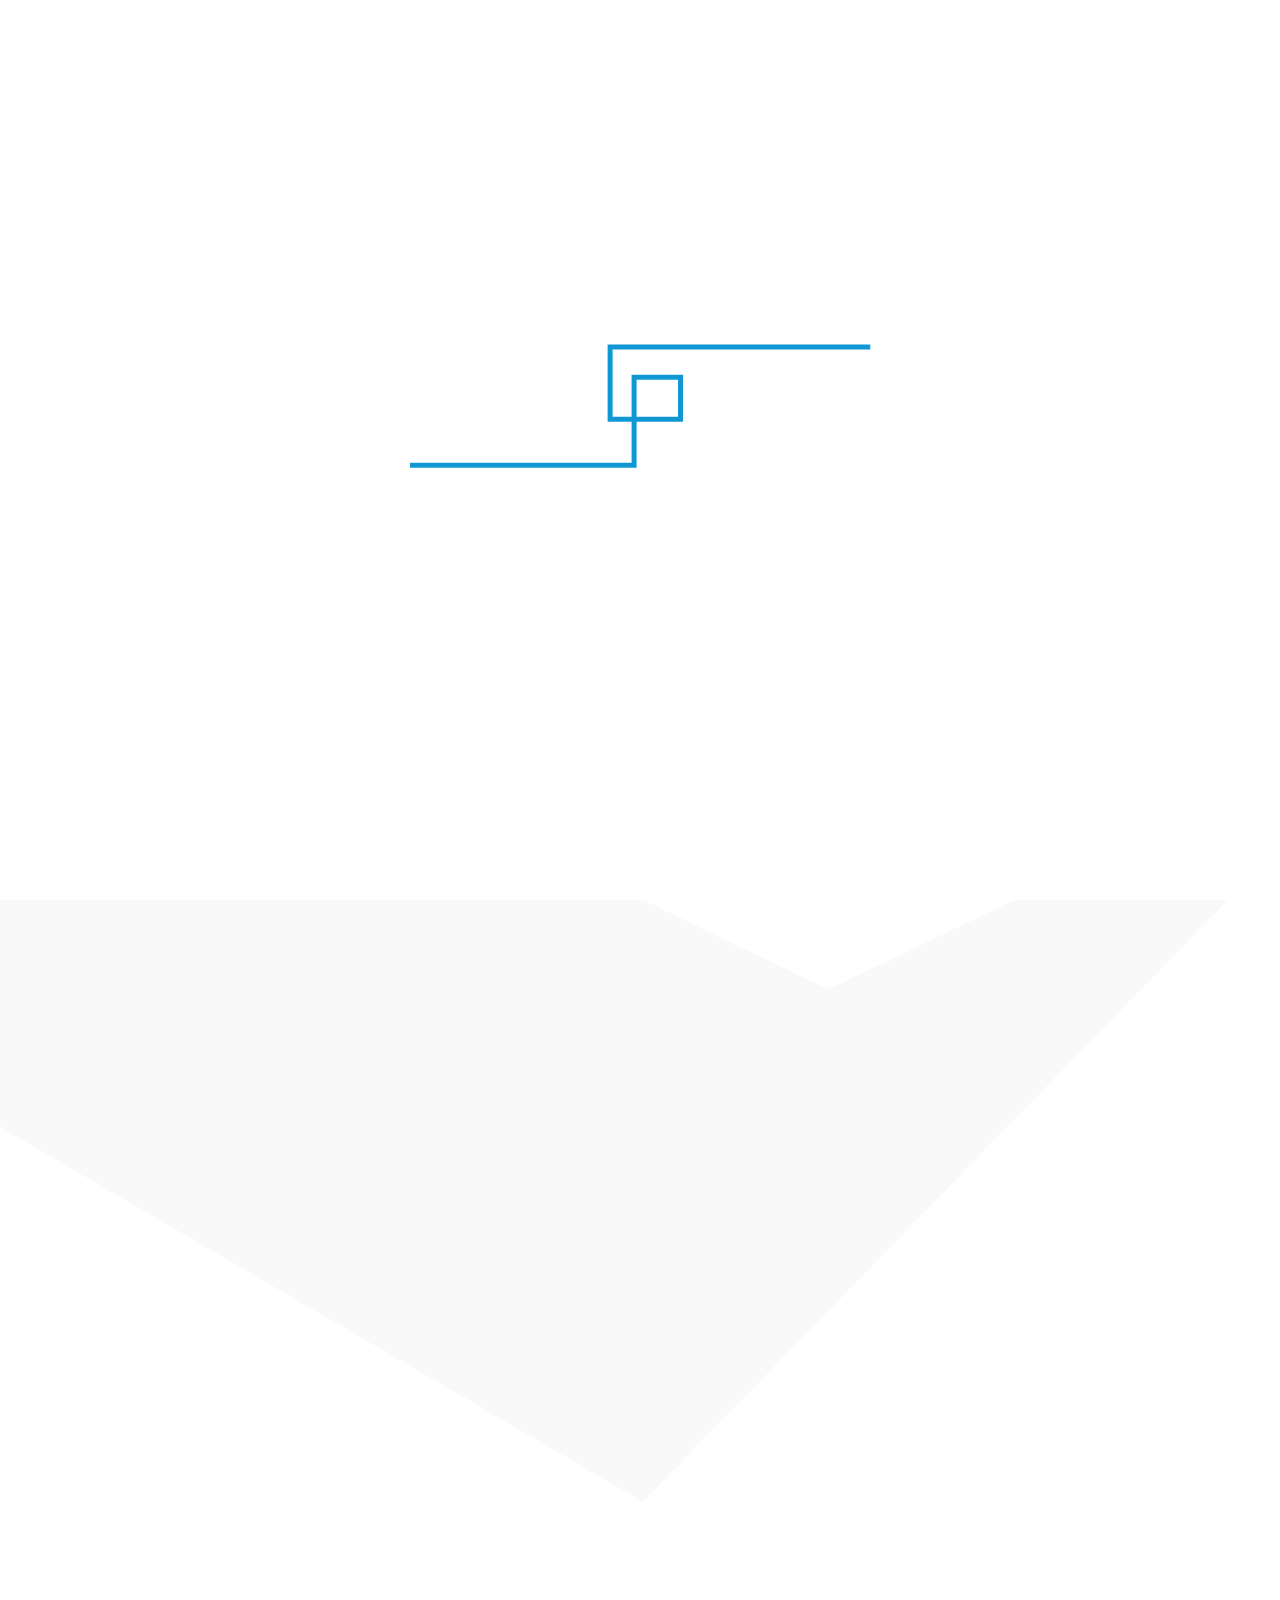
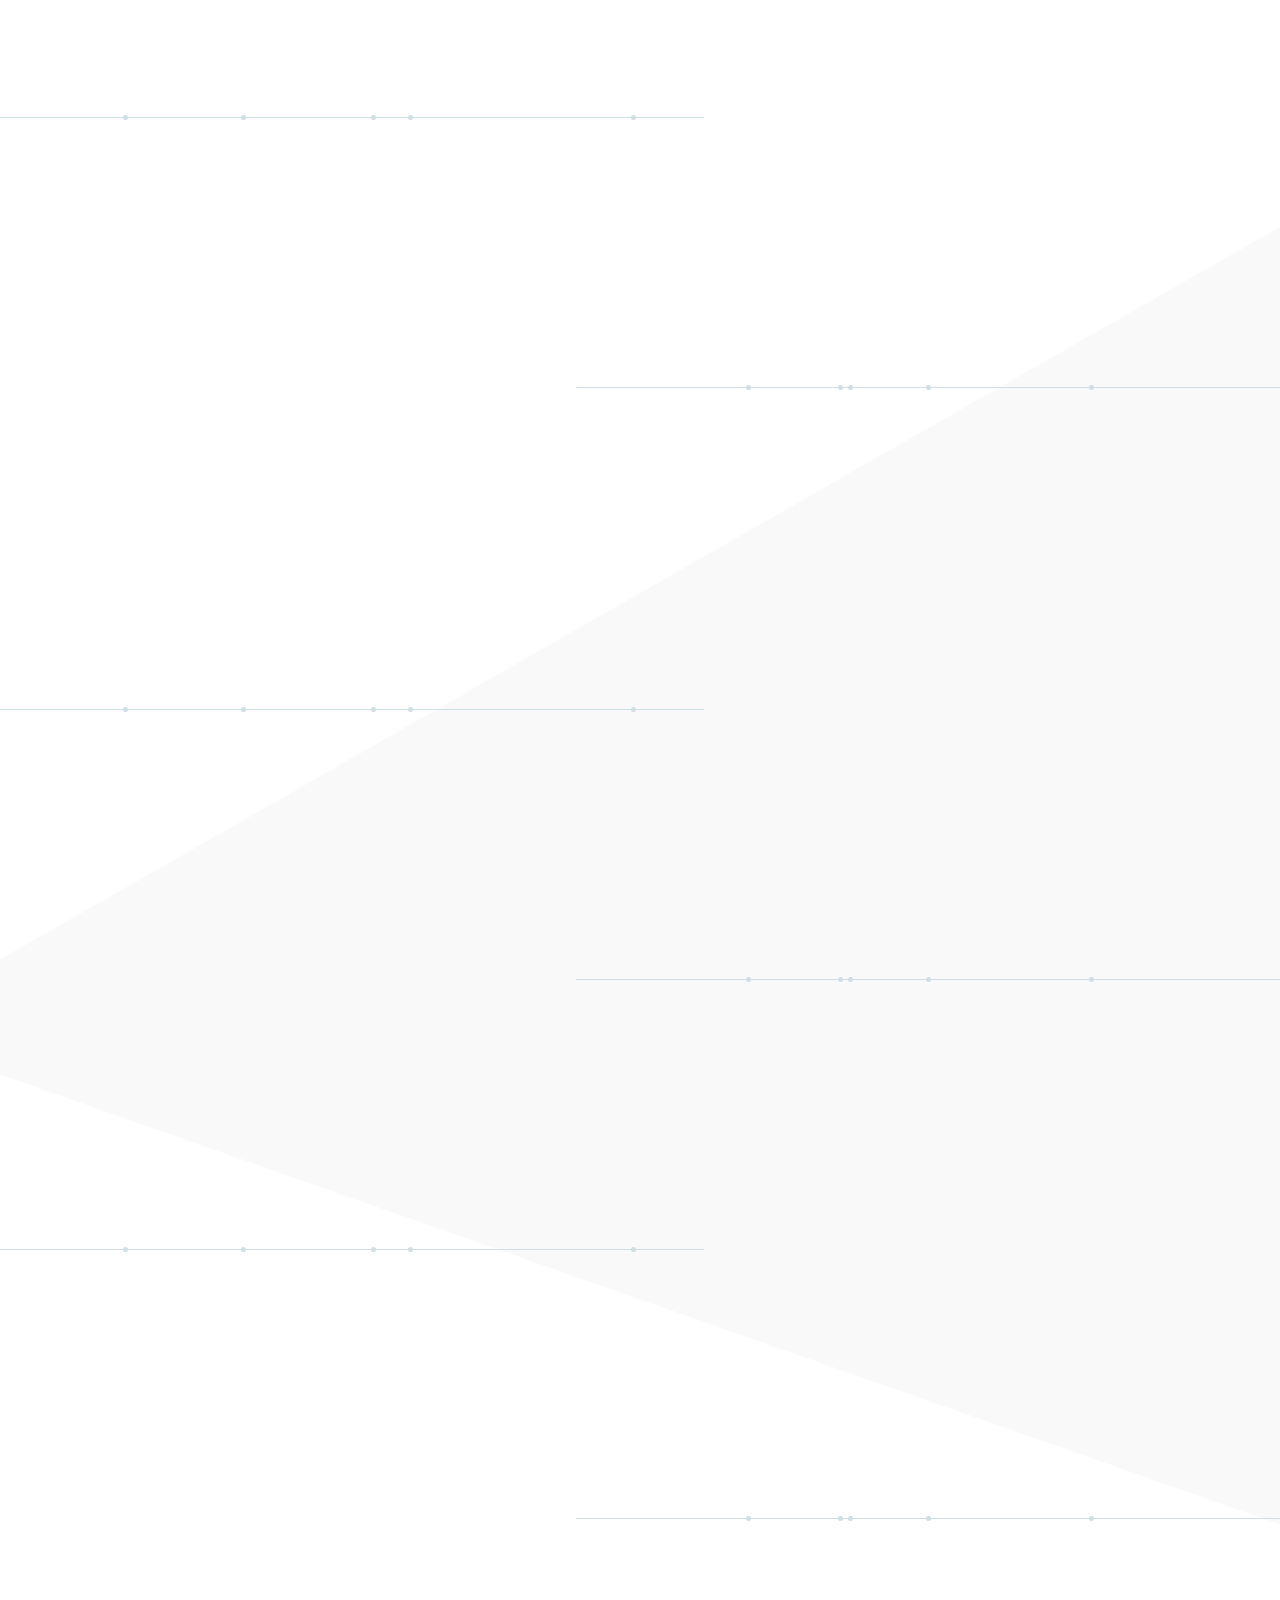
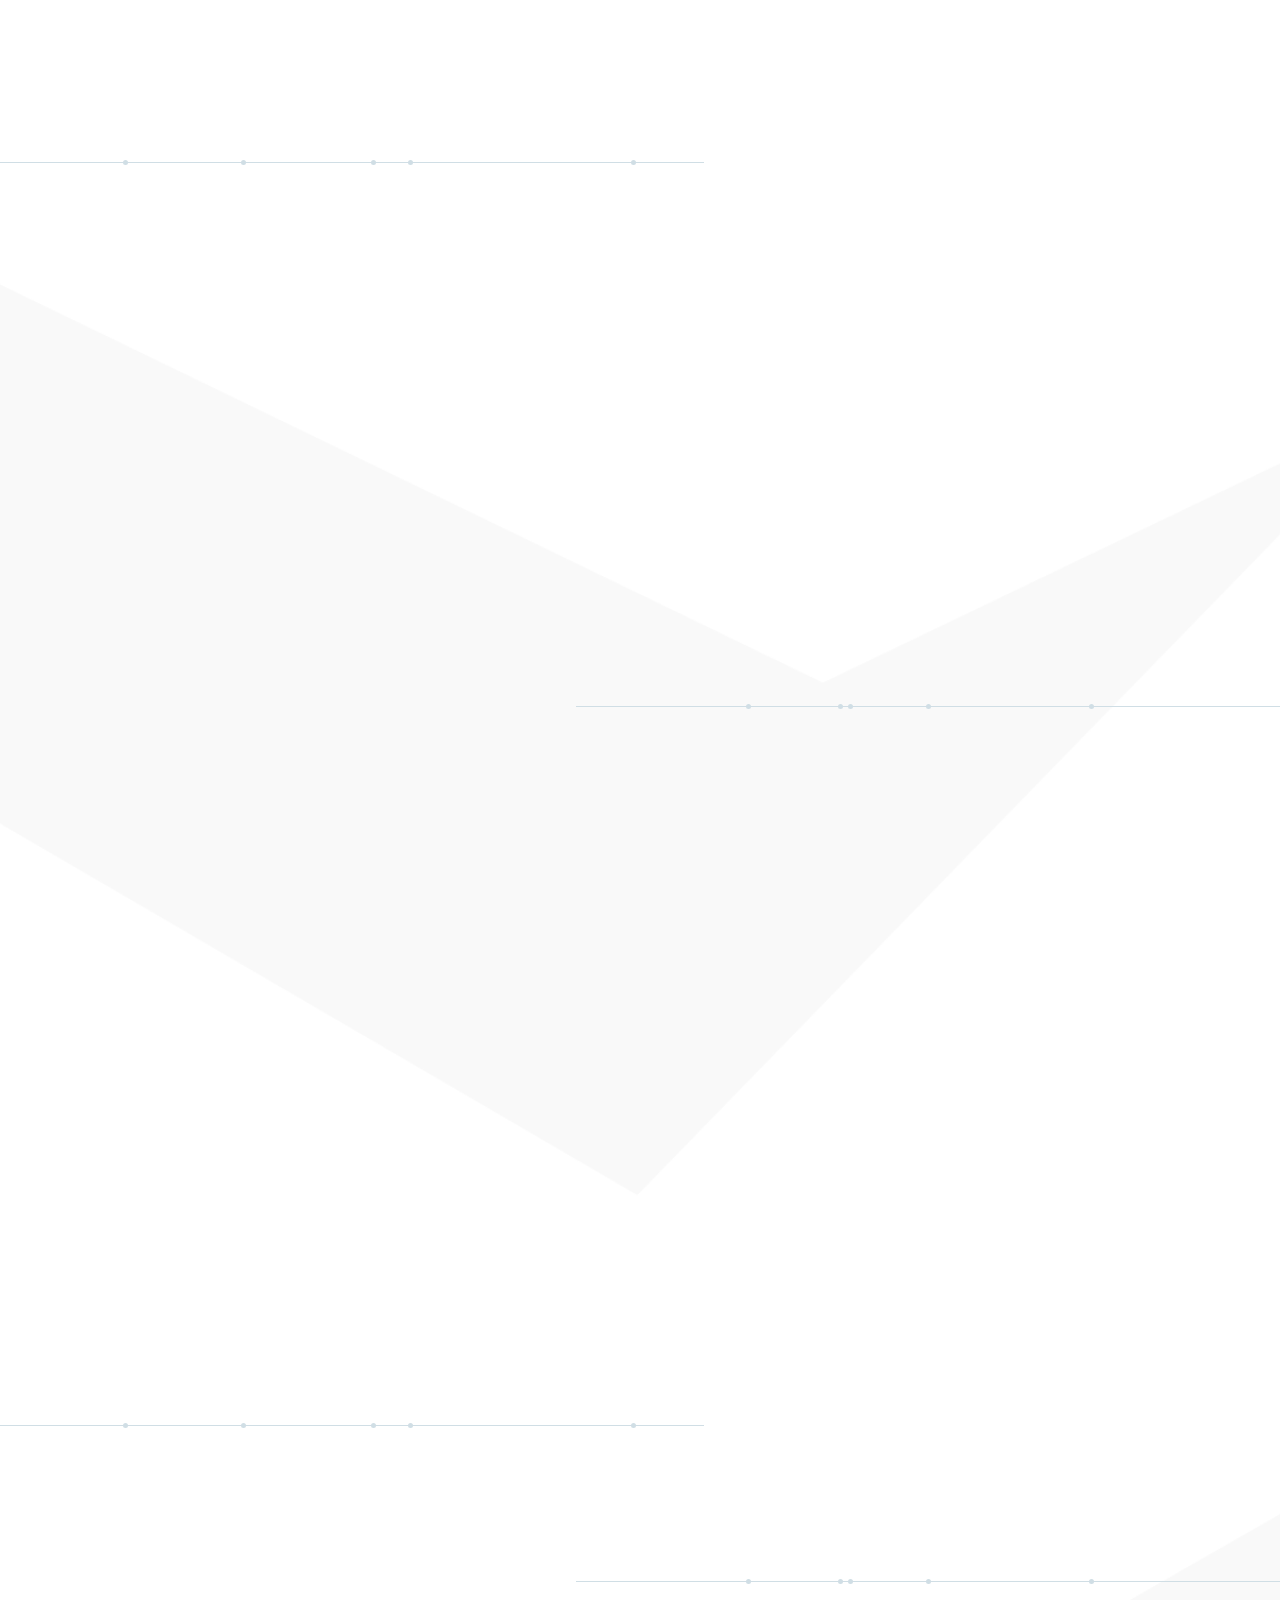
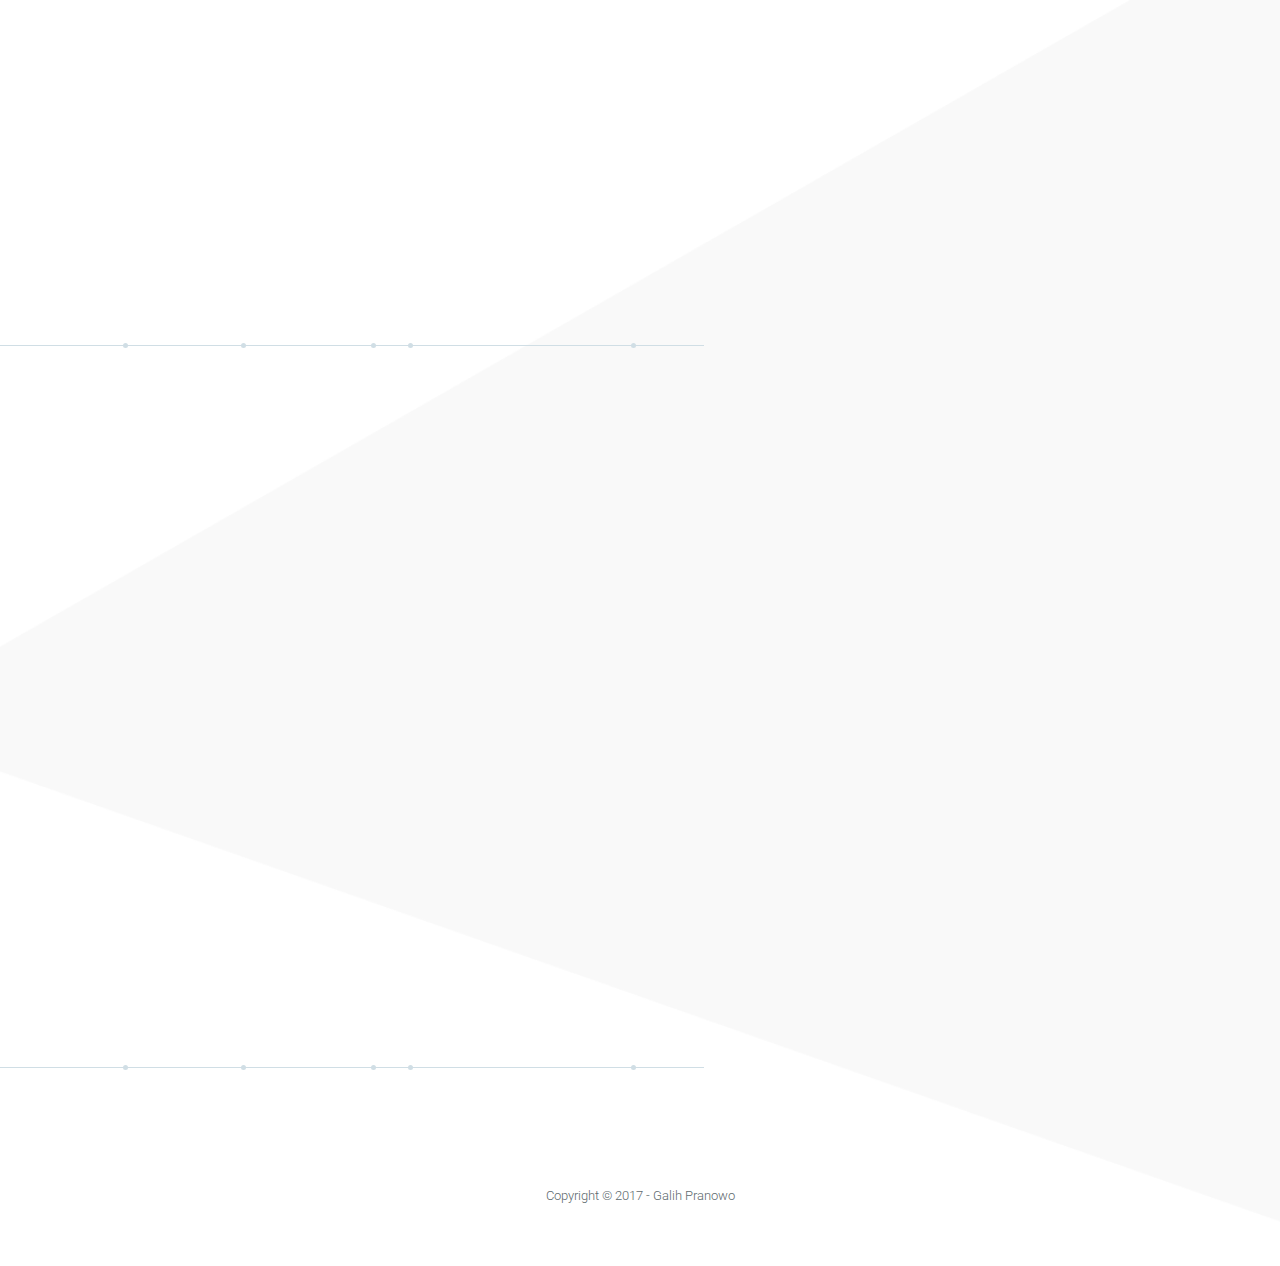
==== commit 1e59789a: "remove csslight badge" ====
--- a/index.html
+++ b/index.html
@@ -13,7 +13,6 @@
 	<script src="assets/javascripts/app.js"></script>
 </head>
 <body class="overflow-y">
-	<a href="http://www.csslight.com/website/21826/Galih-Pranowo" title="CSS Light" style="width:84px;height:29px;position:fixed;top:100px;left:0px;z-index:99999;text-indent:-9999px;background: url(http://www.csslight.com/ribbons/small-csslight-ribbon-left.png) no-repeat;" target="_blank">CSS Light Web Gallery</a>
 	<div class="gp-preloader">
 		<svg id="preloader" width="461px" height="129px" viewBox="0 0 461 129" version="1.1" xmlns="http://www.w3.org/2000/svg" xmlns:xlink="http://www.w3.org/1999/xlink">
 	    <g id="preloader-g" stroke="none" stroke-width="1" fill="none" fill-rule="evenodd">
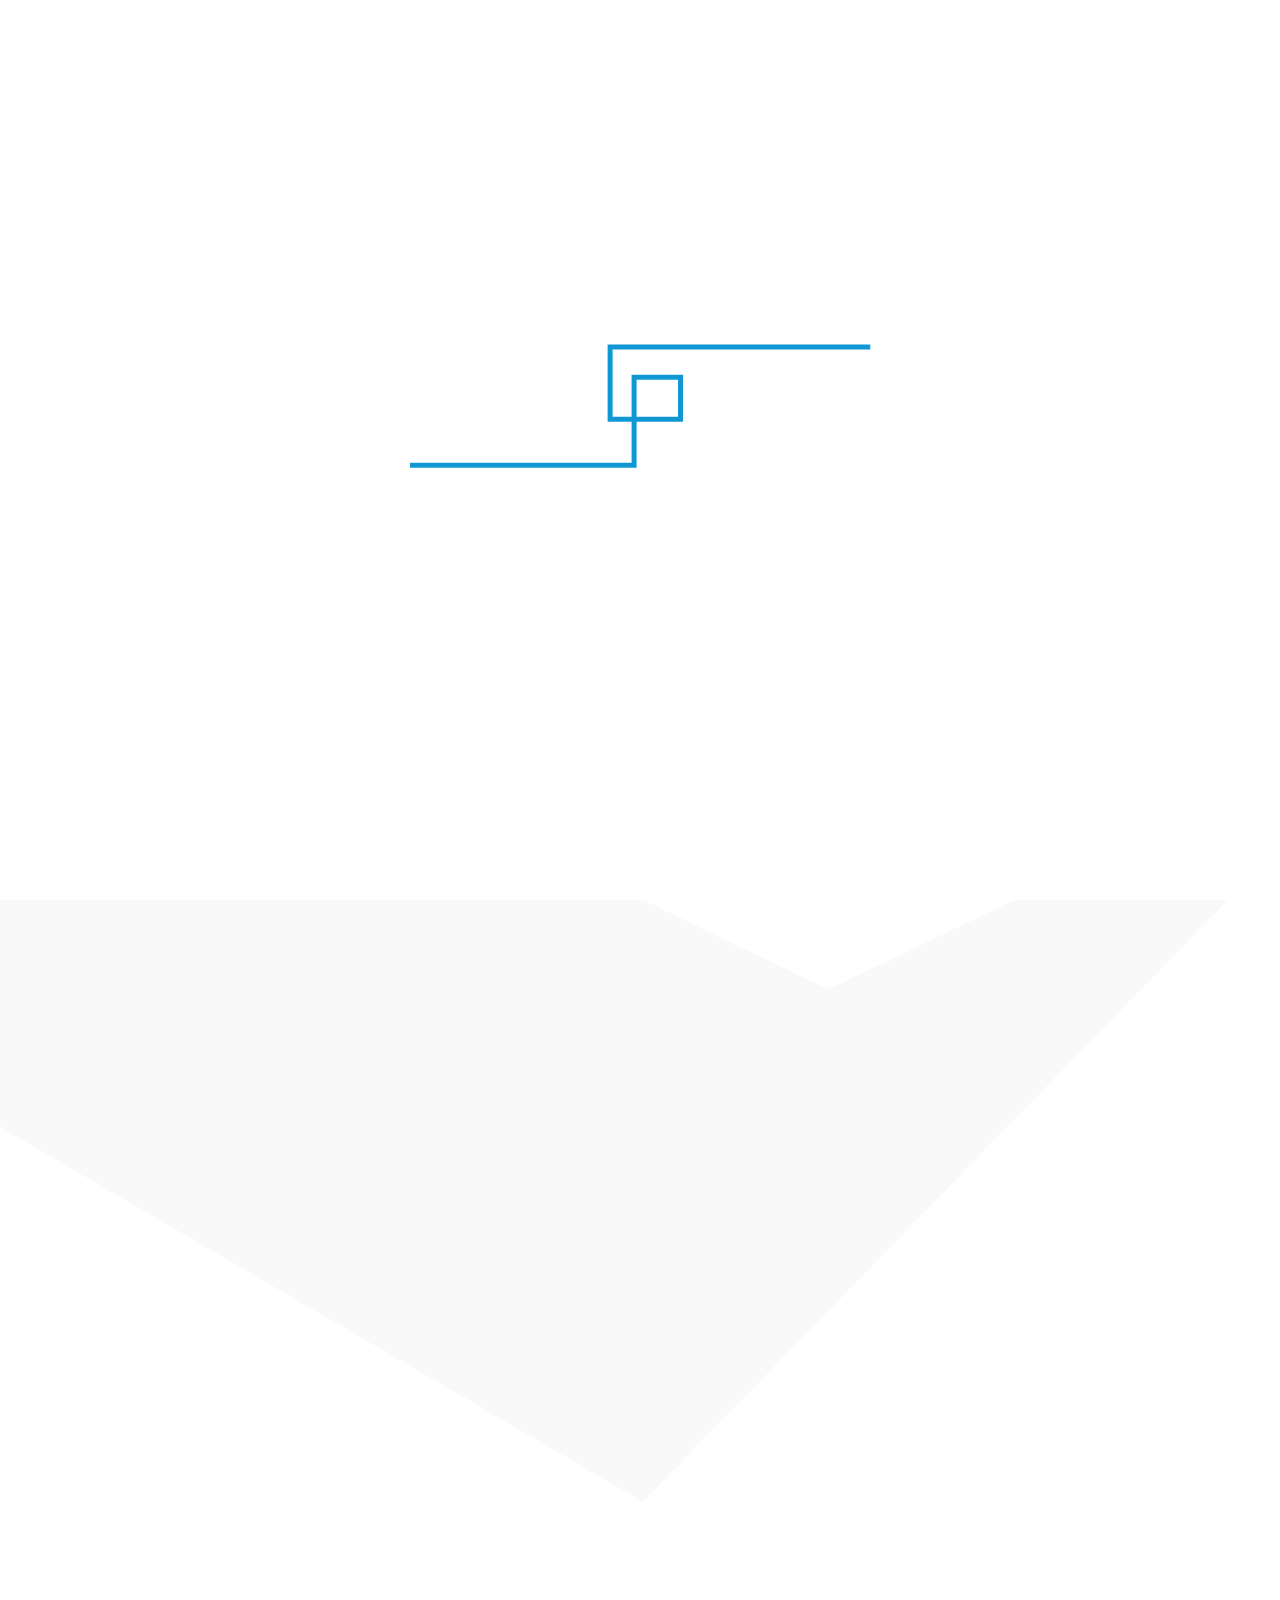
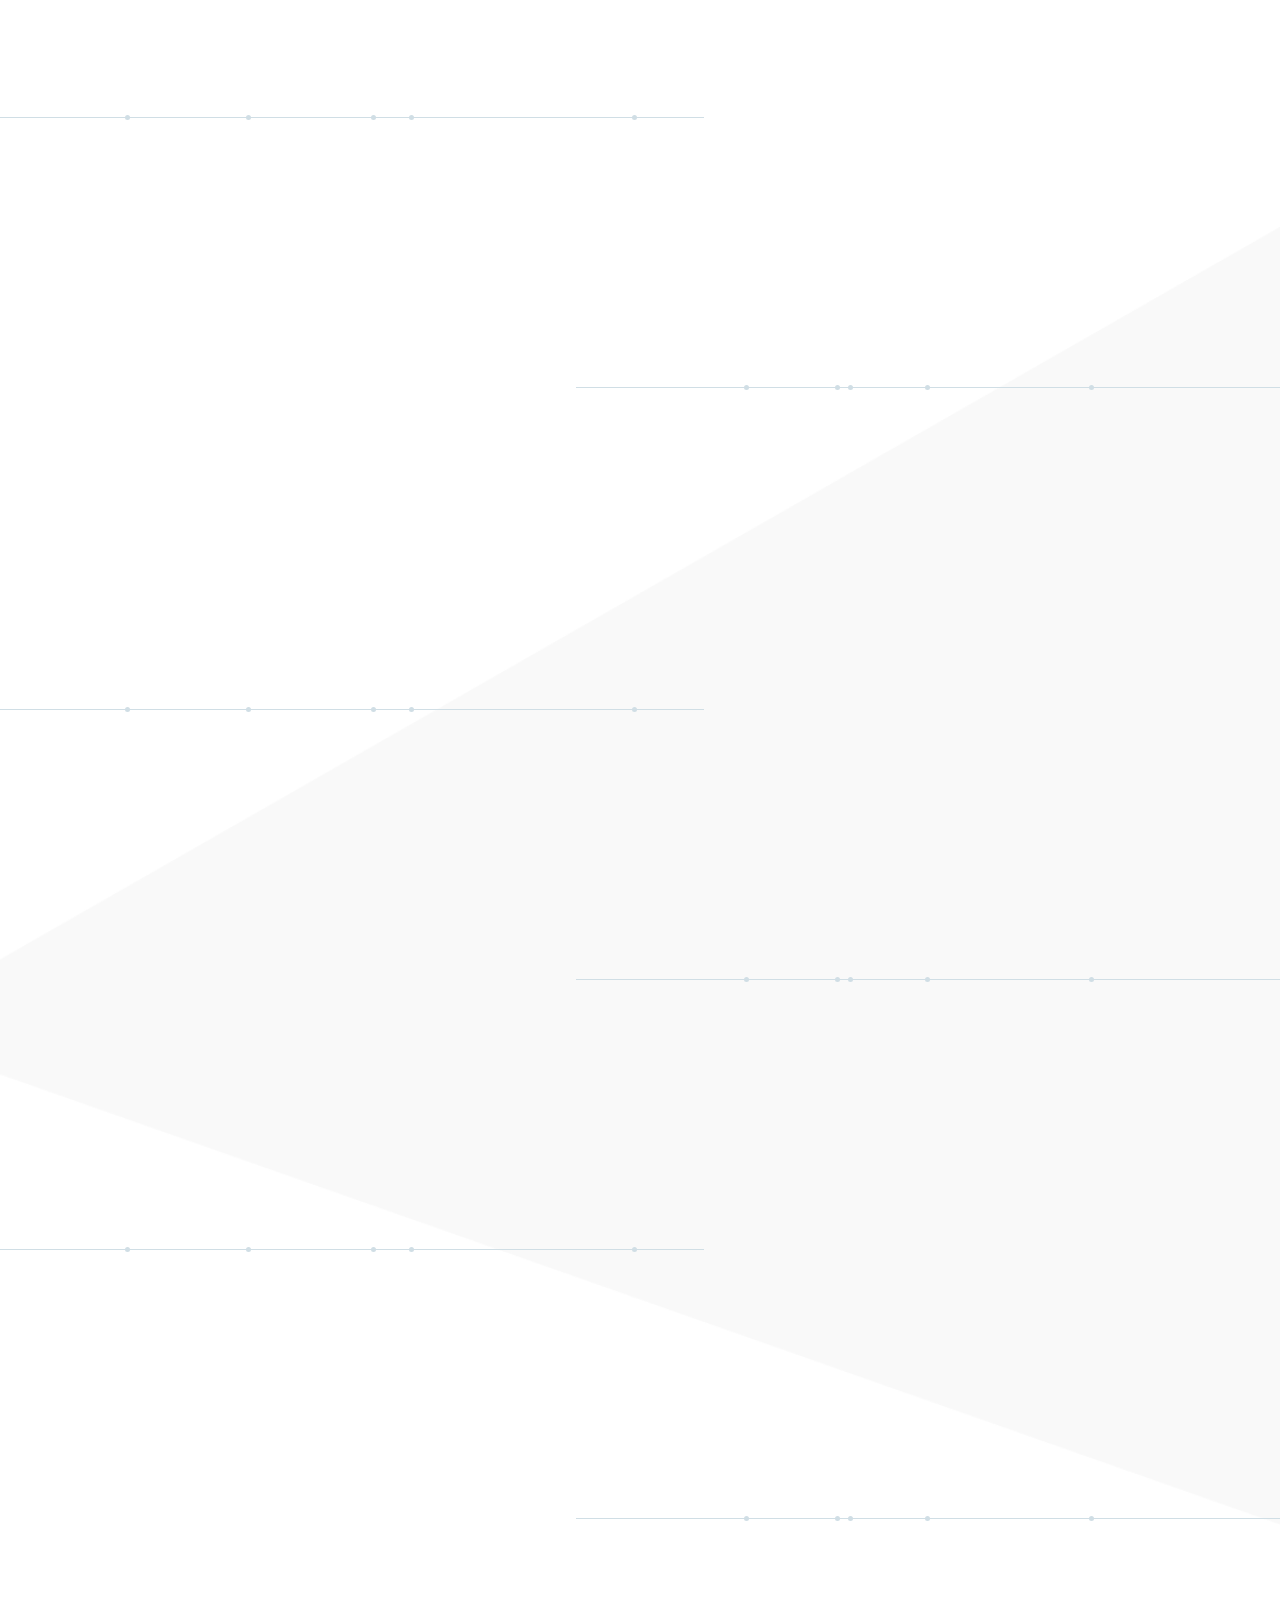
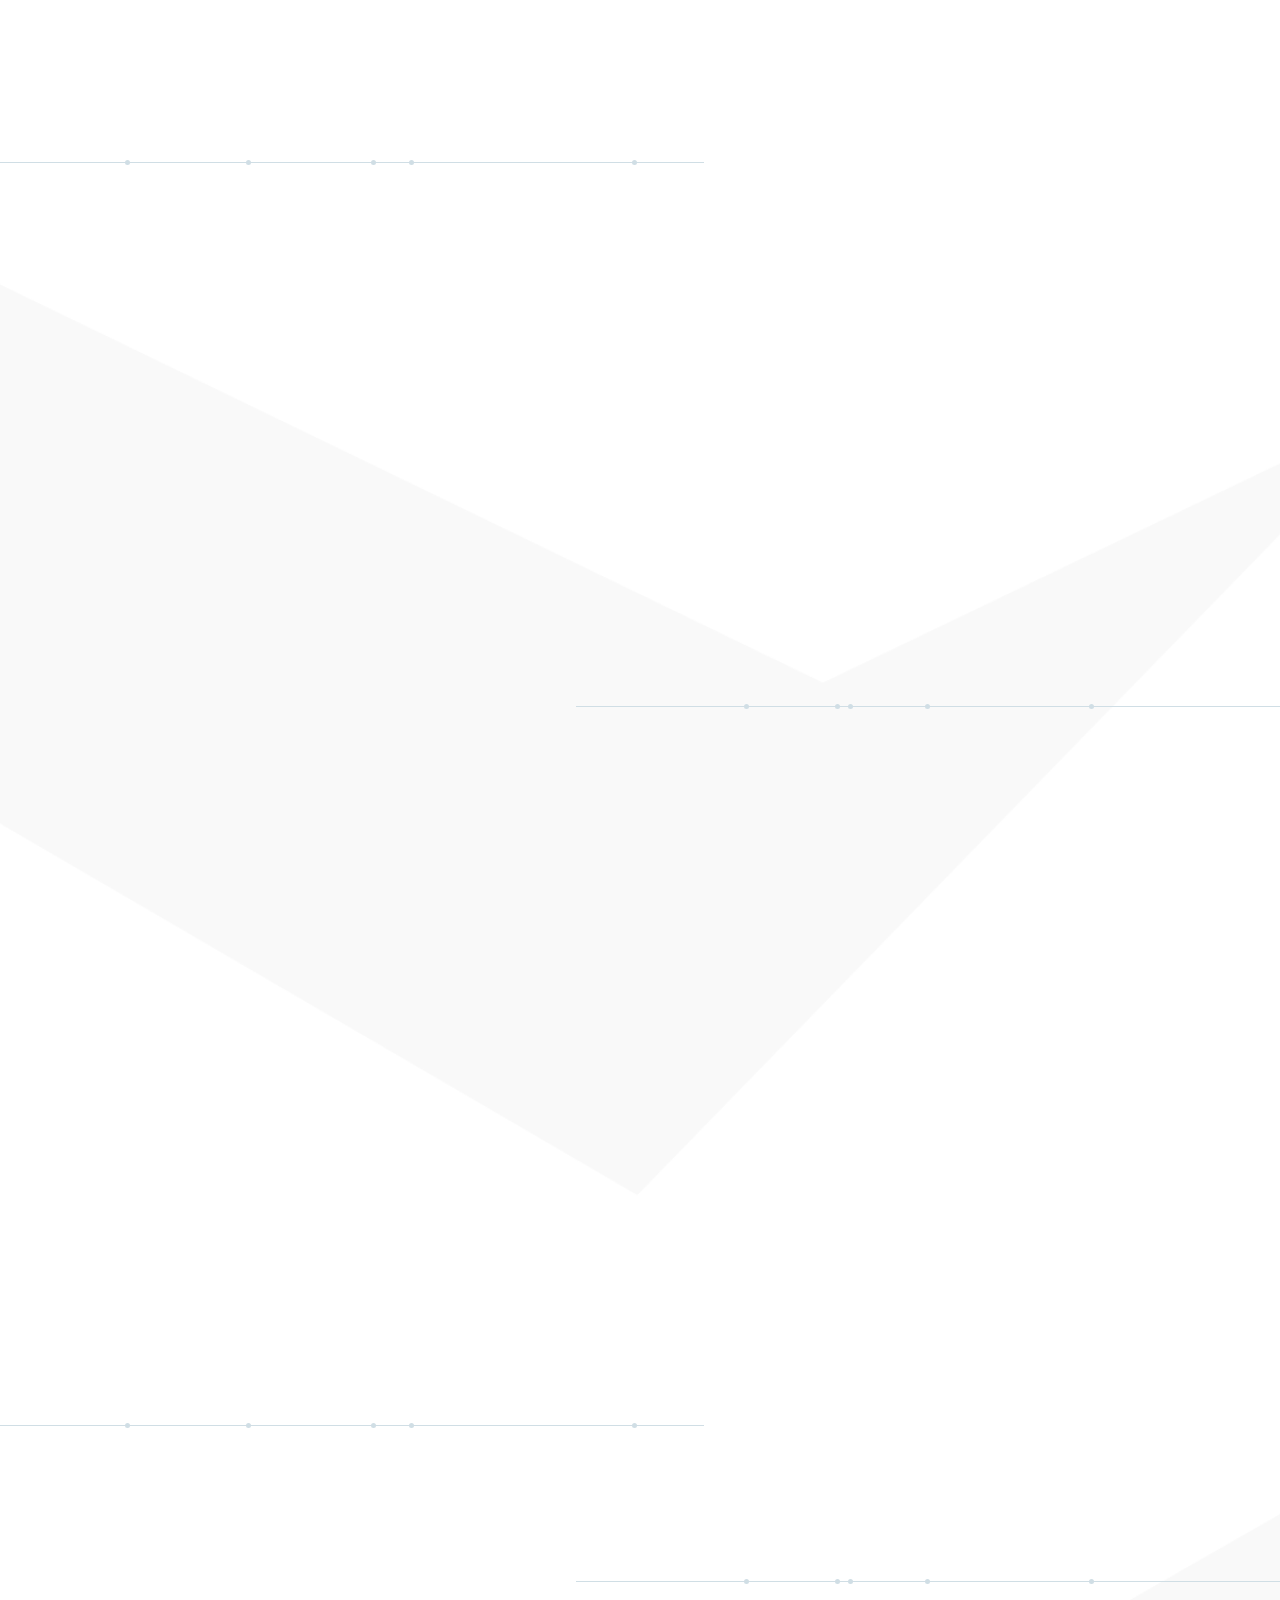
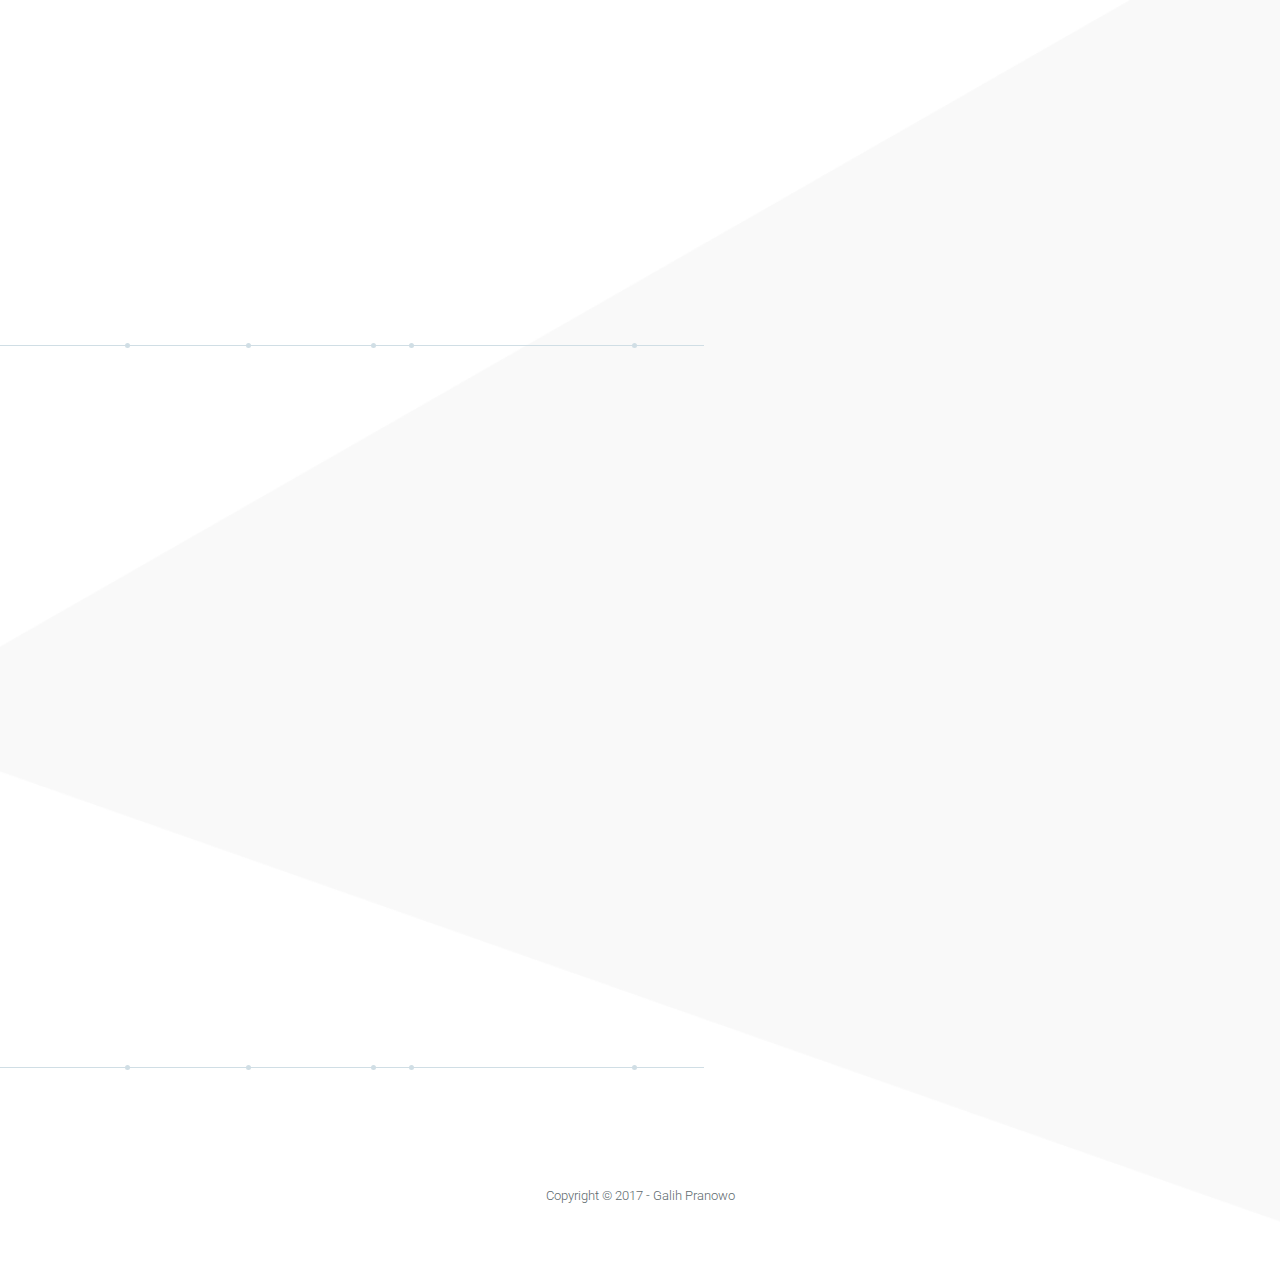
==== commit f293e781: "init freshchat" ====
--- a/index.html
+++ b/index.html
@@ -370,5 +370,14 @@
 
 	<!-- Initialize Firebase -->
 	<script src="/__/firebase/init.js"></script>
+	<script>
+	  function initFreshChat() {
+	    window.fcWidget.init({
+	      token: "04946872-762d-4a5f-baed-2e1d4c69122e",
+	      host: "https://wchat.freshchat.com"
+	    });
+	  }
+	  function initialize(i,t){var e;i.getElementById(t)?initFreshChat():((e=i.createElement("script")).id=t,e.async=!0,e.src="https://wchat.freshchat.com/js/widget.js",e.onload=initFreshChat,i.head.appendChild(e))}function initiateCall(){initialize(document,"freshchat-js-sdk")}window.addEventListener?window.addEventListener("load",initiateCall,!1):window.attachEvent("load",initiateCall,!1);
+	</script>
 </body>
 </html>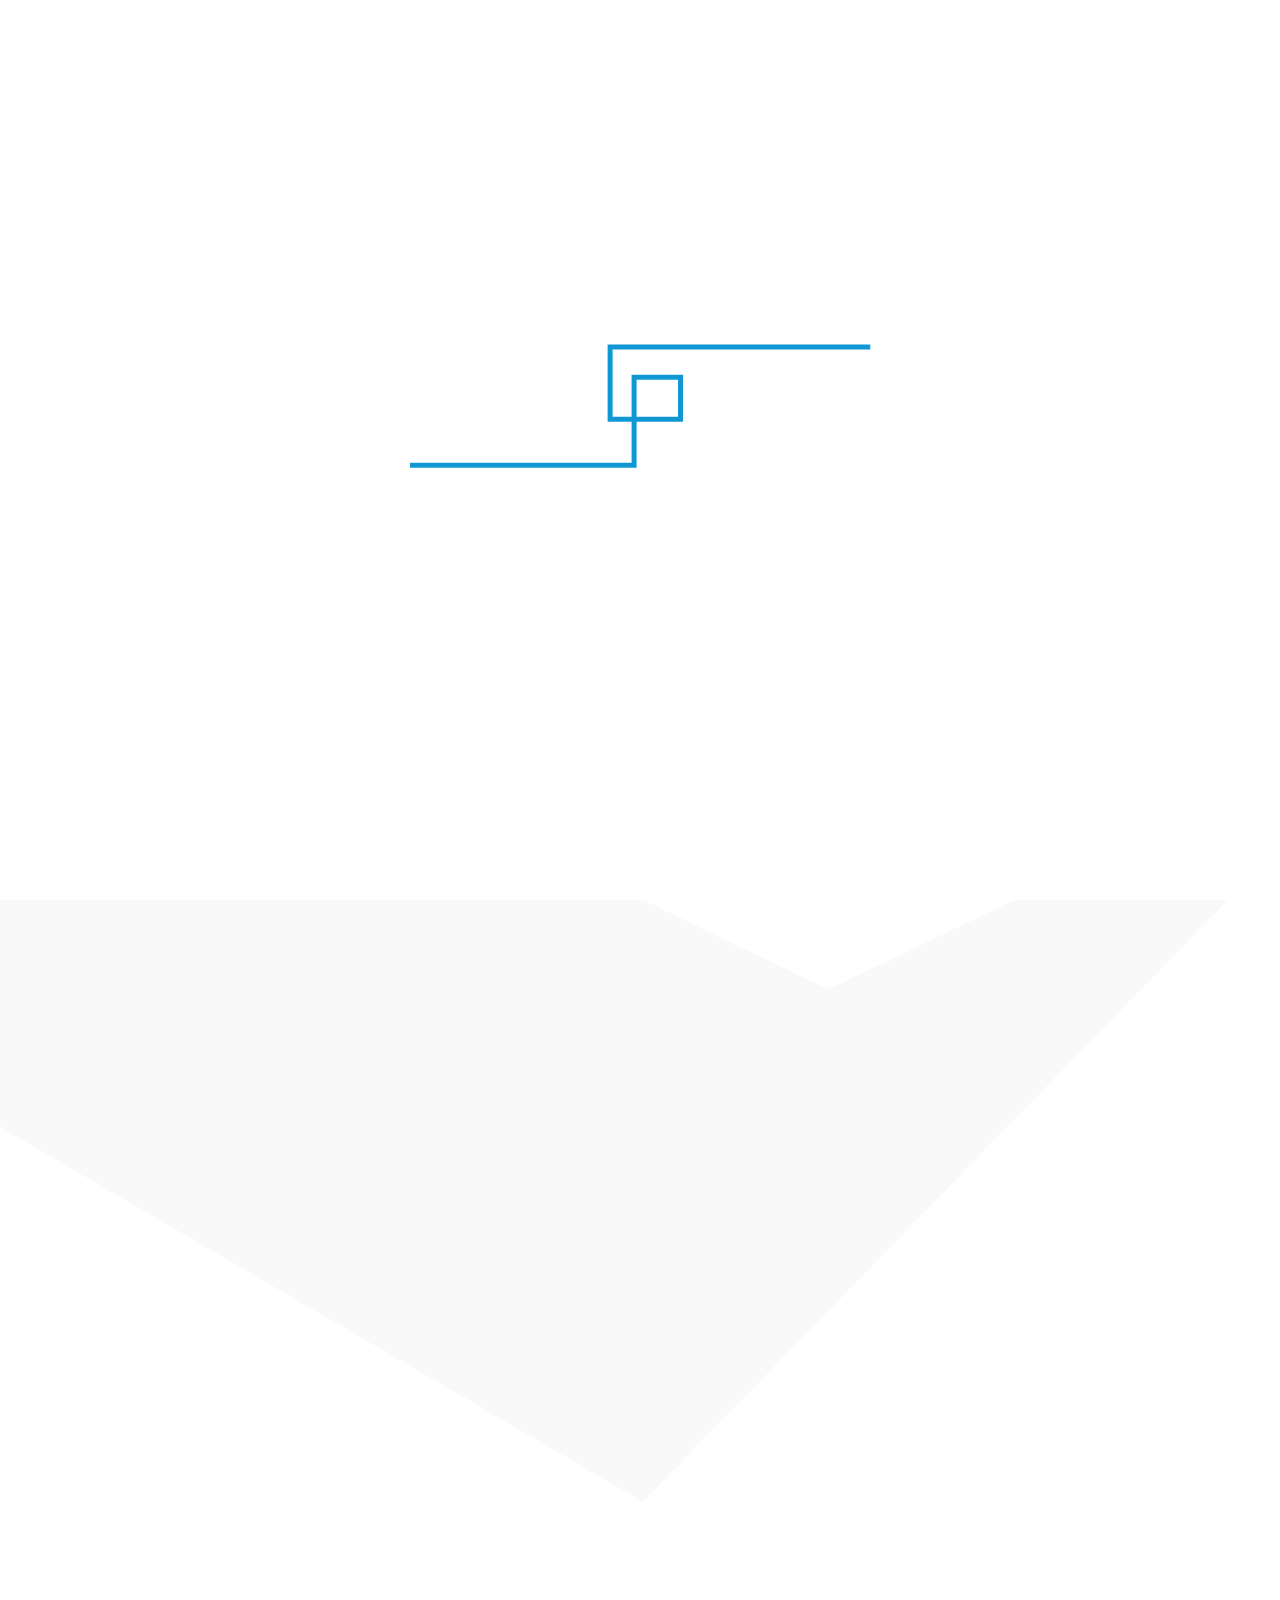
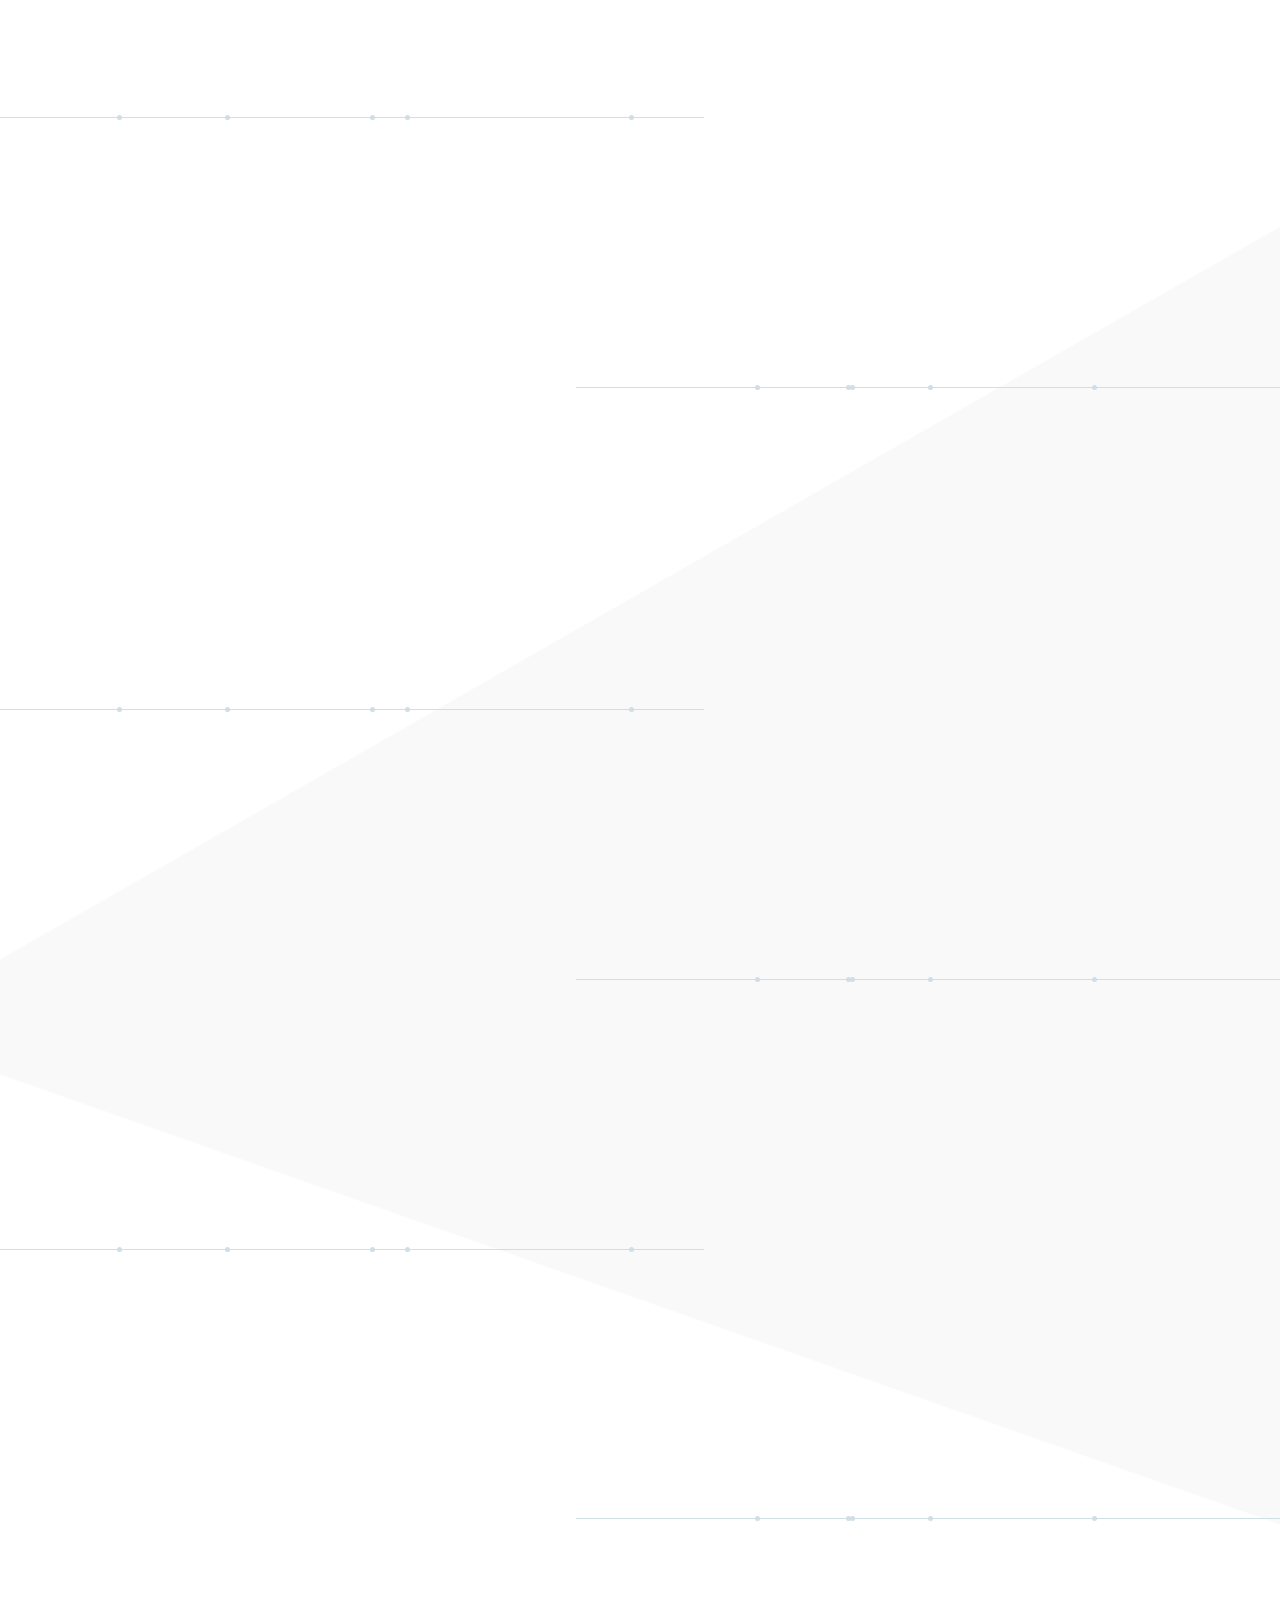
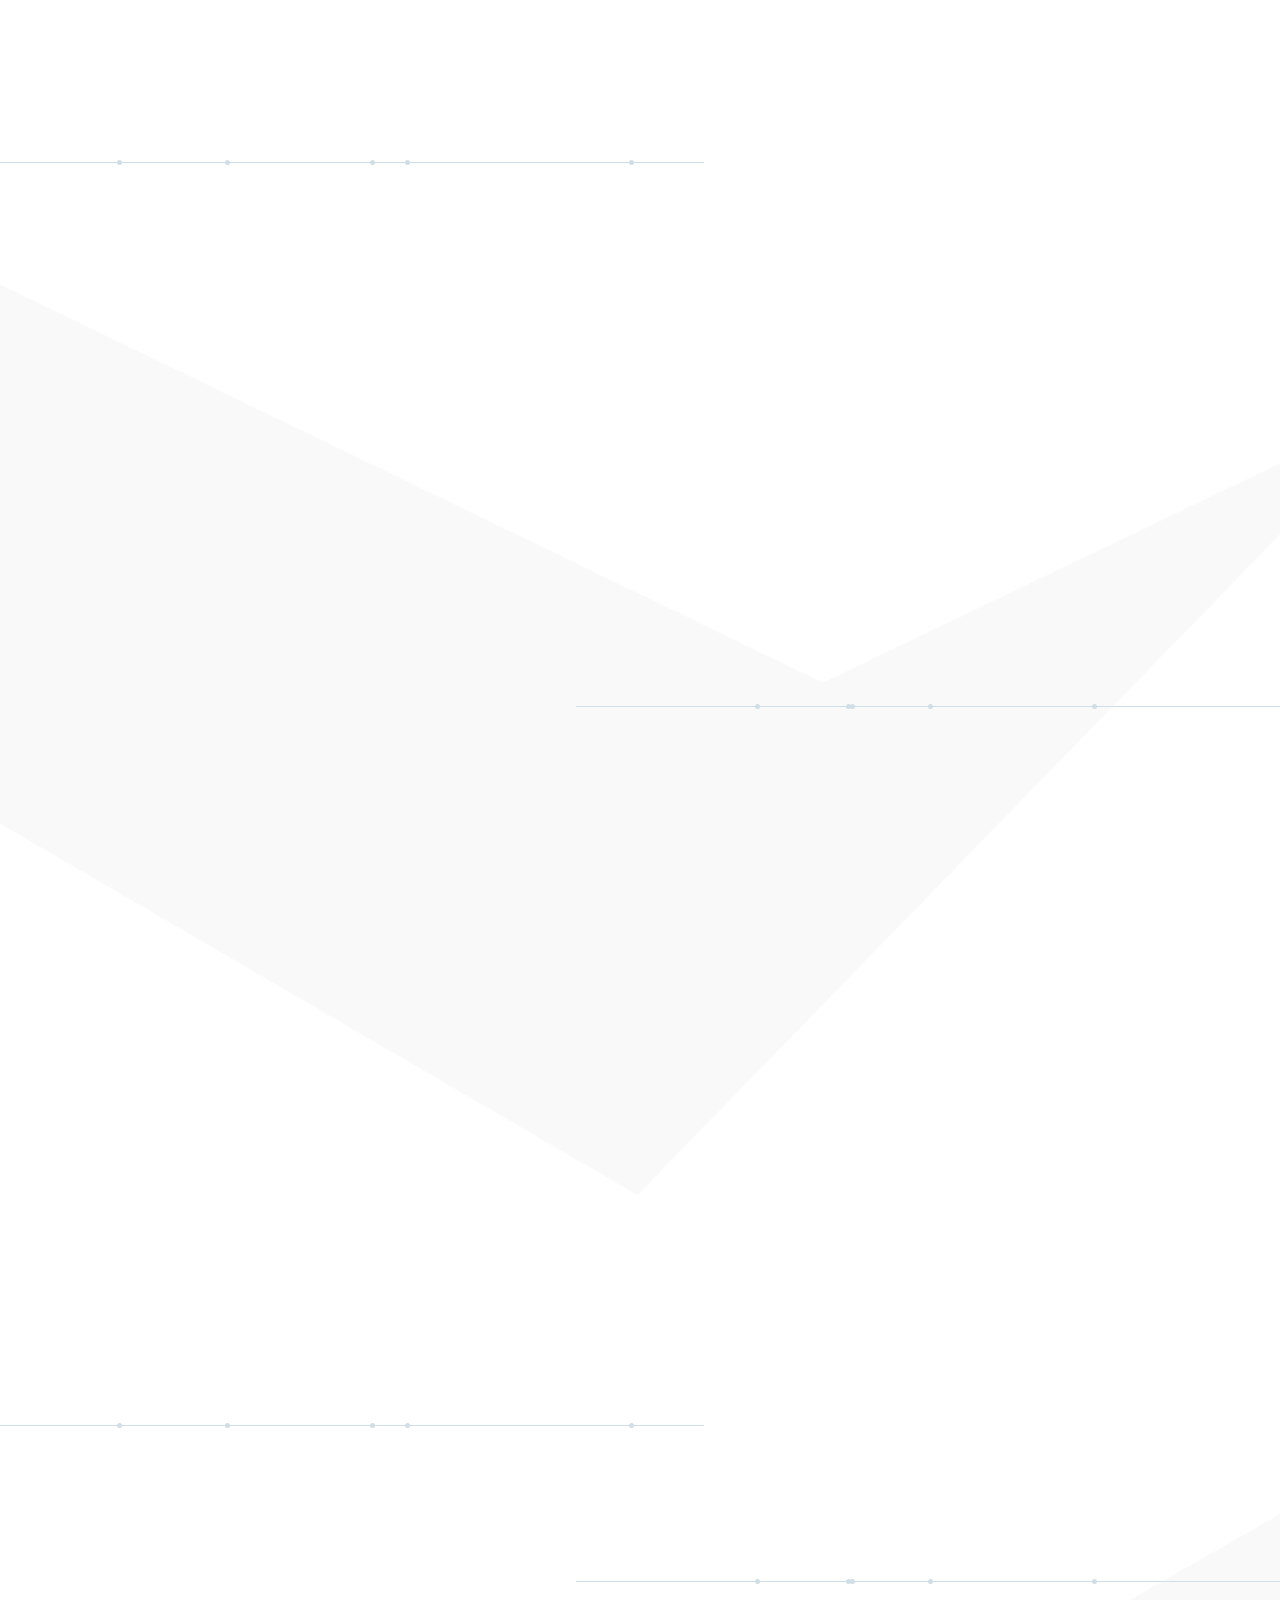
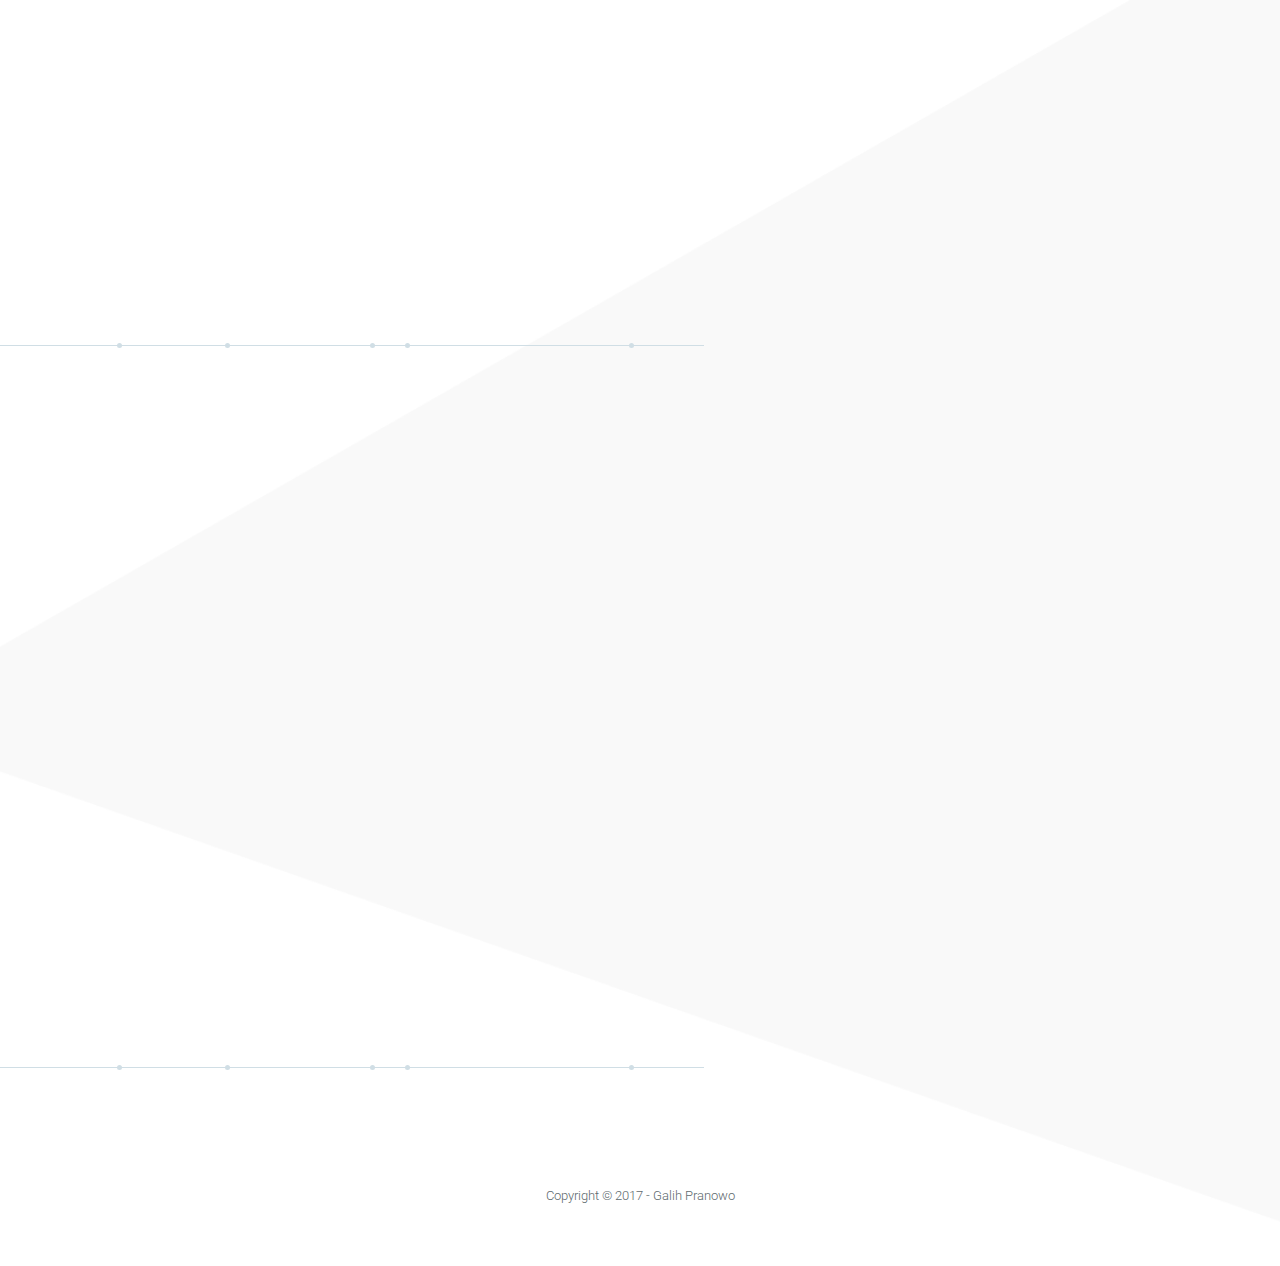
==== commit 7973b9e3: "test msgbirth" ====
--- a/index.html
+++ b/index.html
@@ -371,13 +371,12 @@
 	<!-- Initialize Firebase -->
 	<script src="/__/firebase/init.js"></script>
 	<script>
-	  function initFreshChat() {
-	    window.fcWidget.init({
-	      token: "04946872-762d-4a5f-baed-2e1d4c69122e",
-	      host: "https://wchat.freshchat.com"
-	    });
-	  }
-	  function initialize(i,t){var e;i.getElementById(t)?initFreshChat():((e=i.createElement("script")).id=t,e.async=!0,e.src="https://wchat.freshchat.com/js/widget.js",e.onload=initFreshChat,i.head.appendChild(e))}function initiateCall(){initialize(document,"freshchat-js-sdk")}window.addEventListener?window.addEventListener("load",initiateCall,!1):window.attachEvent("load",initiateCall,!1);
-	</script>
+  var MessageBirdChatWidgetSettings = {
+    widgetId: '70887427-58fa-40f8-a3df-455438c8041a',
+    initializeOnLoad: true,
+  };
+
+  !function(){"use strict";if(Boolean(document.getElementById("live-chat-widget-script")))console.error("MessageBirdChatWidget: Snippet loaded twice on page");else{var e,t;window.MessageBirdChatWidget={},window.MessageBirdChatWidget.queue=[];for(var i=["init","setConfig","toggleChat","identify","hide","on","shutdown"],n=function(){var e=i[d];window.MessageBirdChatWidget[e]=function(){for(var t=arguments.length,i=new Array(t),n=0;n<t;n++)i[n]=arguments[n];window.MessageBirdChatWidget.queue.push([[e,i]])}},d=0;d<i.length;d++)n();var a=(null===(e=window)||void 0===e||null===(t=e.MessageBirdChatWidgetSettings)||void 0===t?void 0:t.widgetId)||"",o=function(){var e,t=document.createElement("script");t.type="text/javascript",t.src="https://livechat.messagebird.com/bootstrap.js?widgetId=".concat(a),t.async=!0,t.id="live-chat-widget-script";var i=document.getElementsByTagName("script")[0];null==i||null===(e=i.parentNode)||void 0===e||e.insertBefore(t,i)};"complete"===document.readyState?o():window.attachEvent?window.attachEvent("onload",o):window.addEventListener("load",o,!1)}}();
+</script>
 </body>
 </html>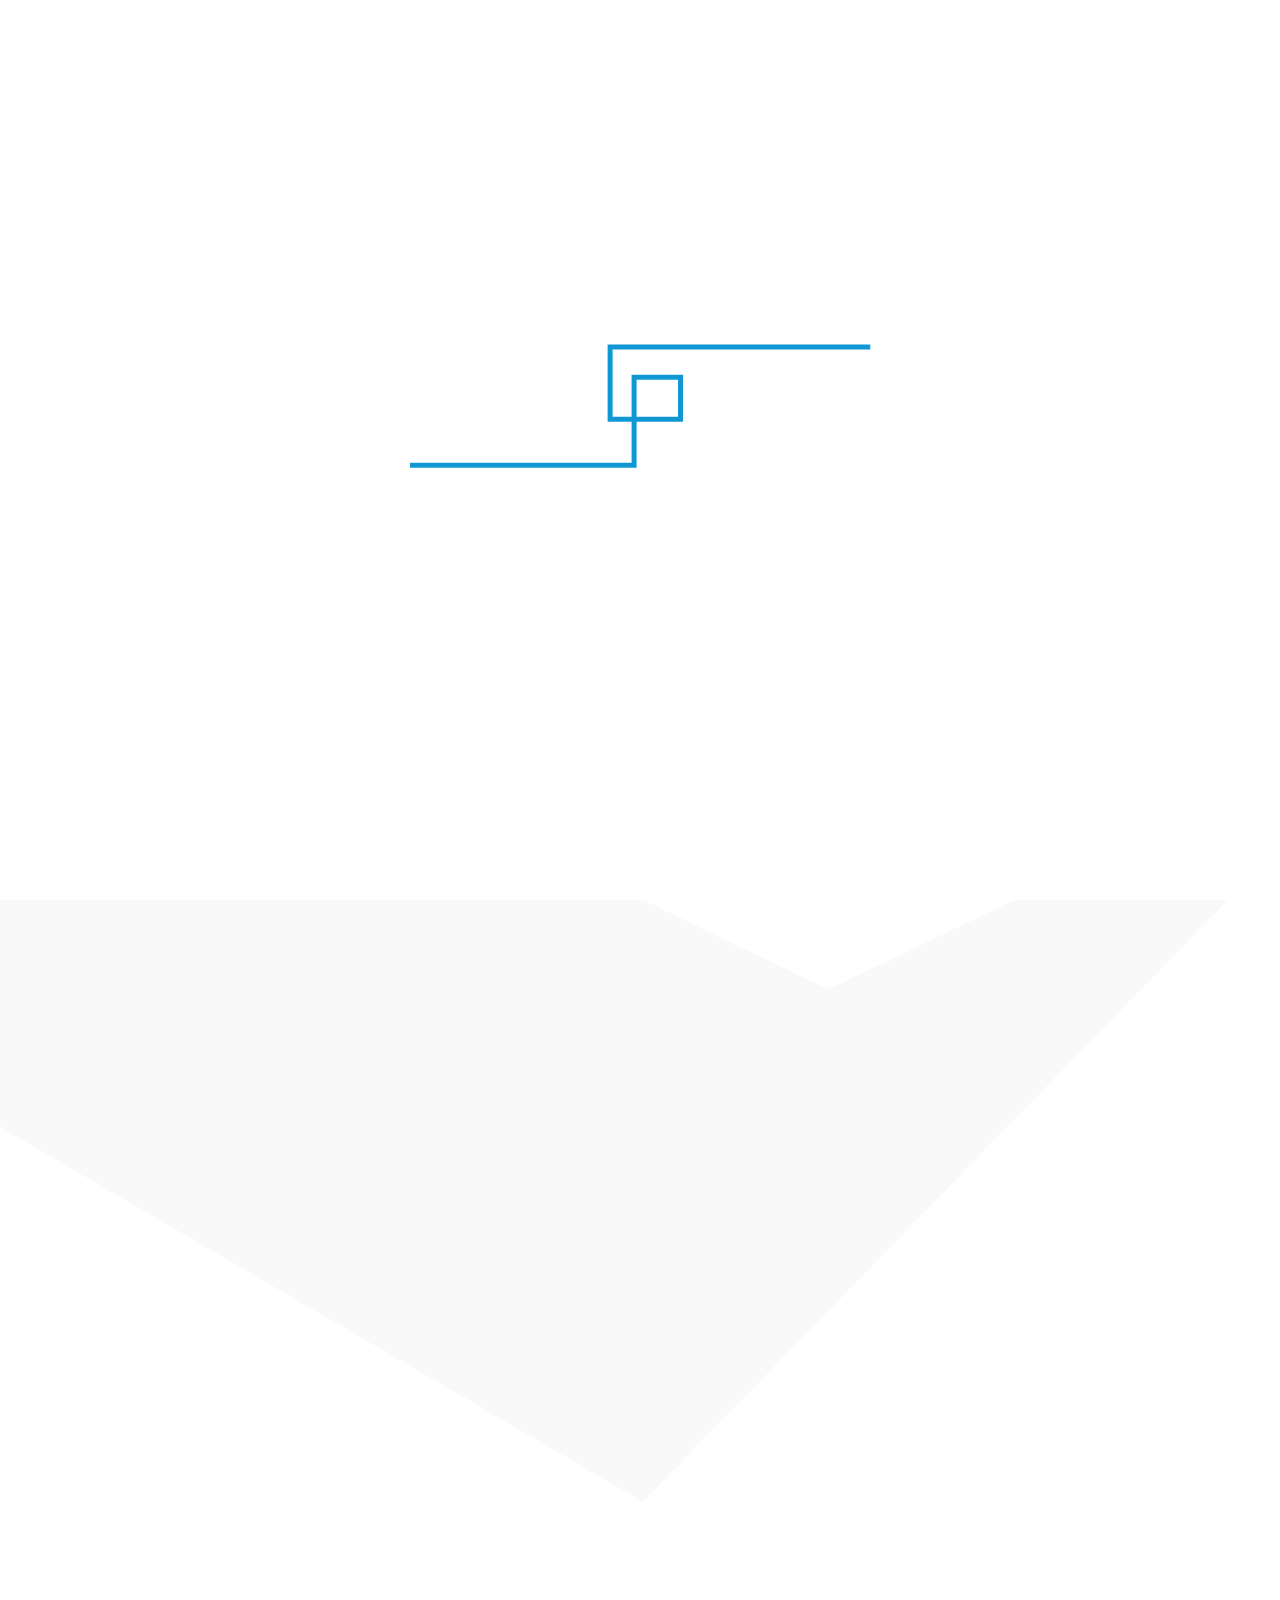
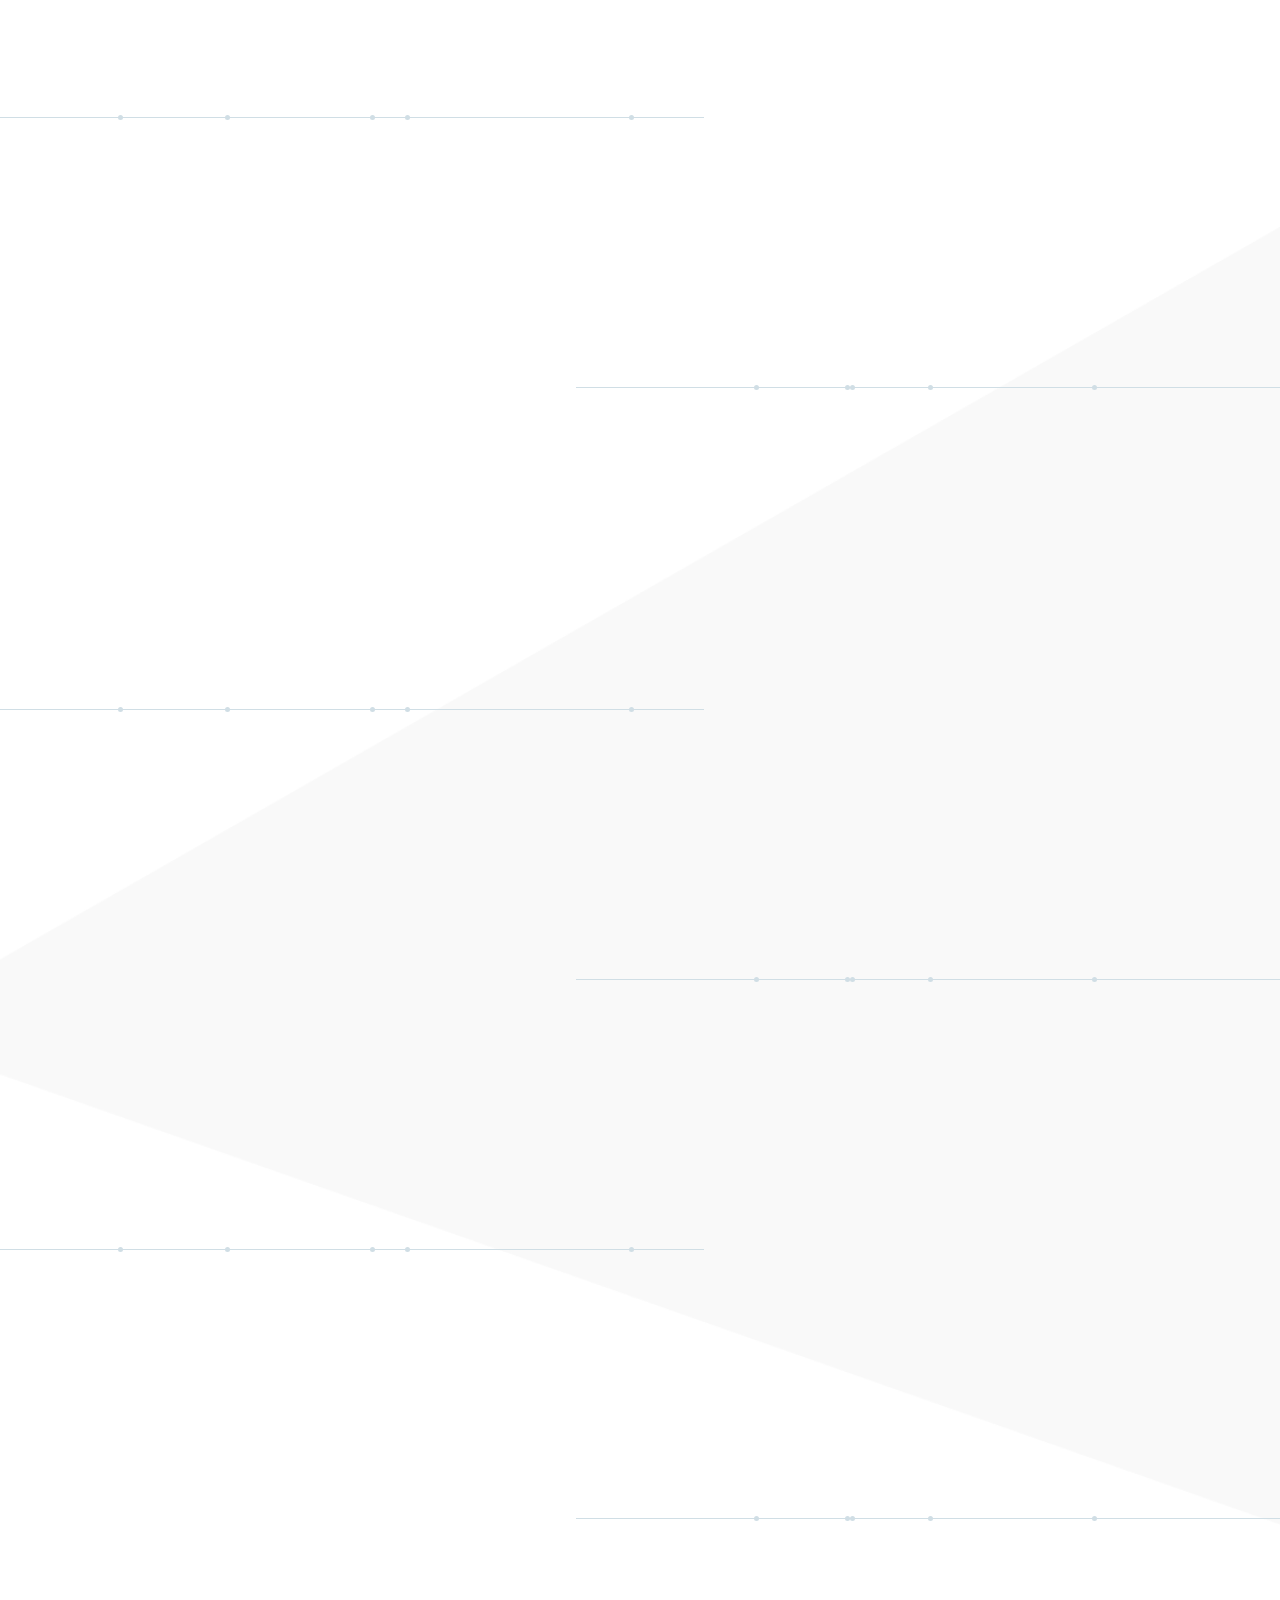
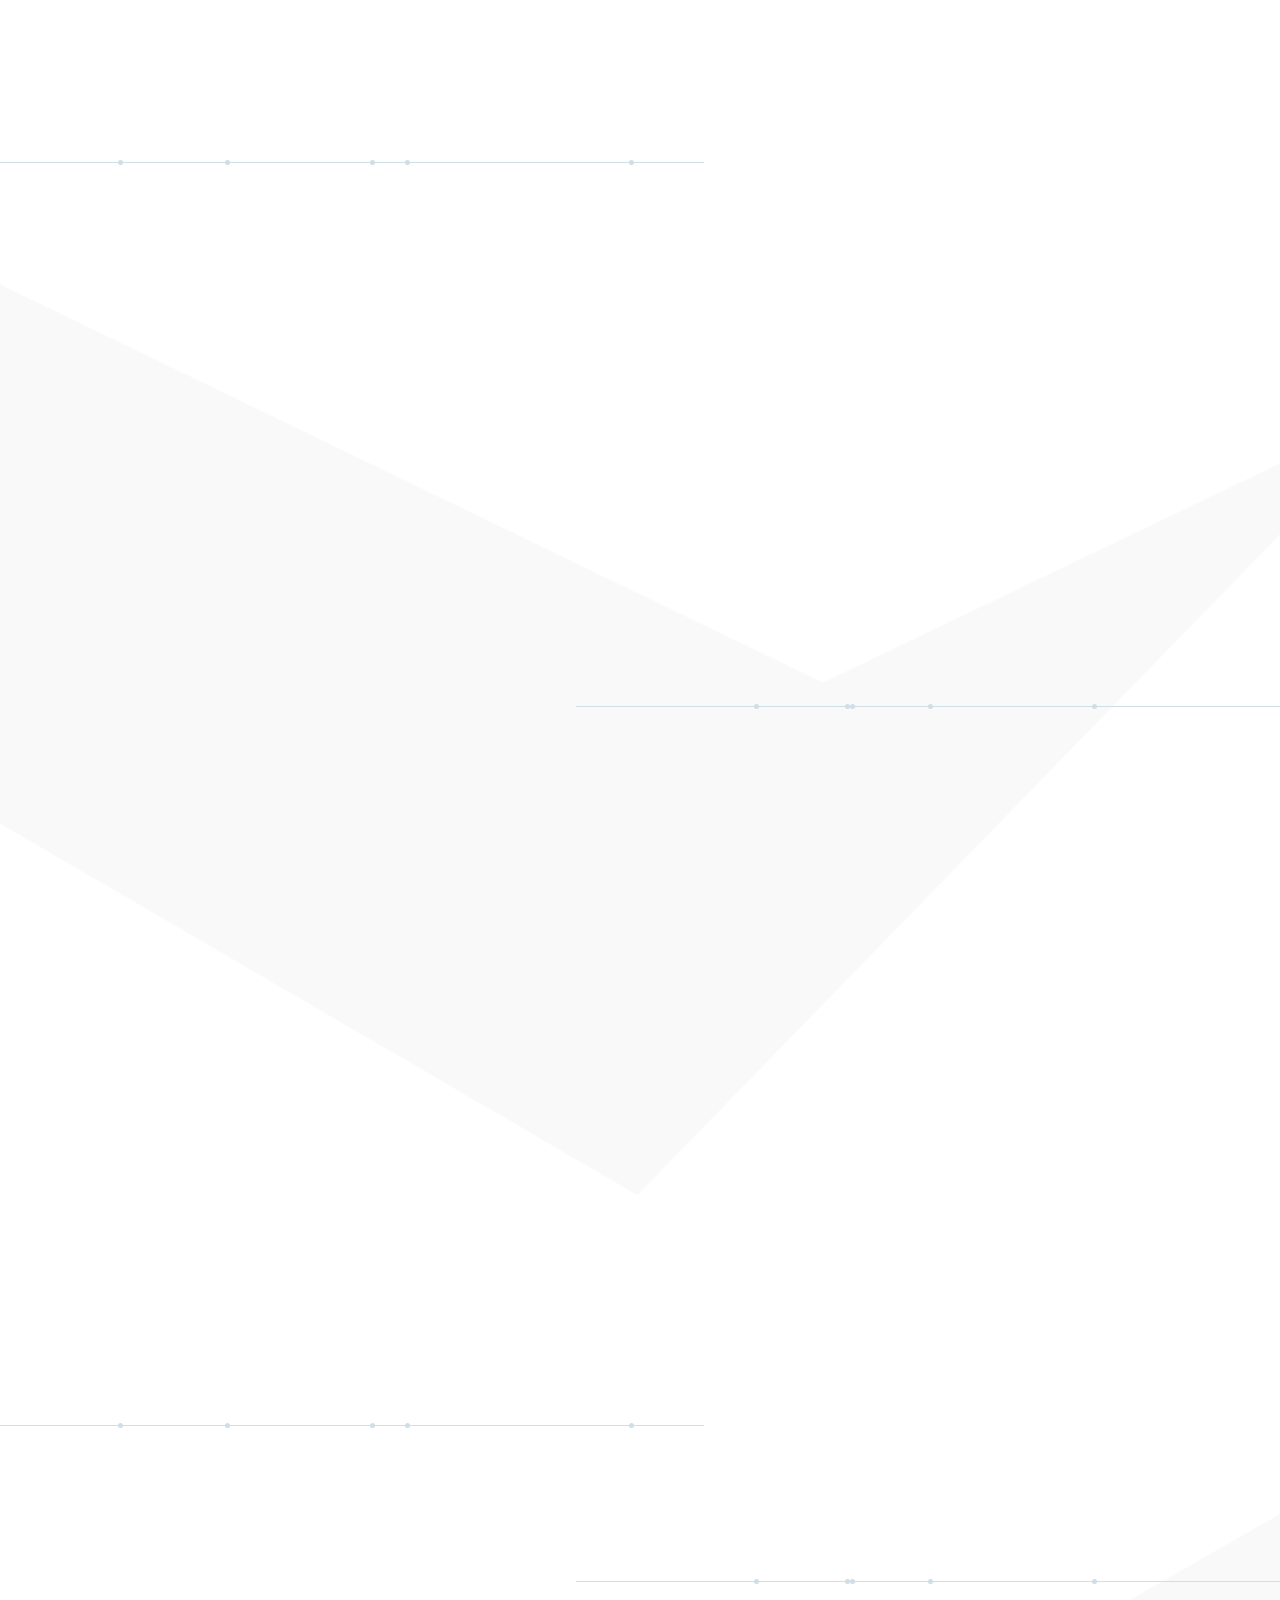
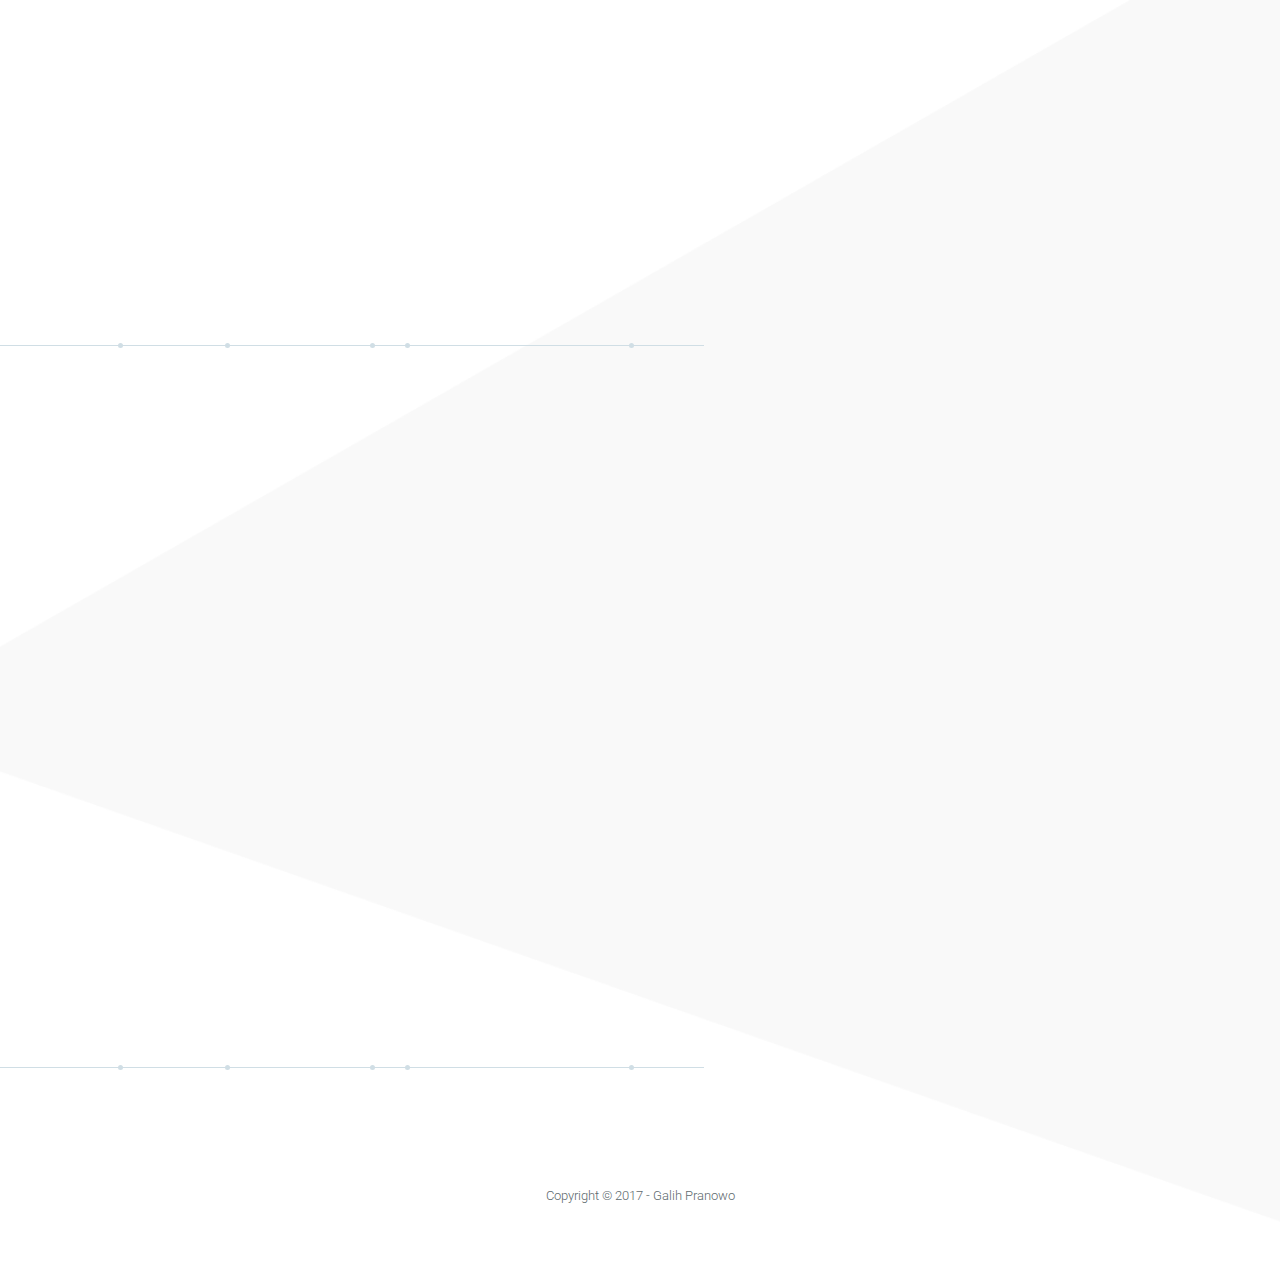
==== commit 50c1de5c: "test mixpanel" ====
--- a/index.html
+++ b/index.html
@@ -11,6 +11,13 @@
 	<script src="assets/javascripts/animation-engine.js"></script>
 	<script src="assets/javascripts/bootstrap.min.js"></script>
 	<script src="assets/javascripts/app.js"></script>
+	<script type="text/javascript">
+	(function(f,b){if(!b.__SV){var e,g,i,h;window.mixpanel=b;b._i=[];b.init=function(e,f,c){function g(a,d){var b=d.split(".");2==b.length&&(a=a[b[0]],d=b[1]);a[d]=function(){a.push([d].concat(Array.prototype.slice.call(arguments,0)))}}var a=b;"undefined"!==typeof c?a=b[c]=[]:c="mixpanel";a.people=a.people||[];a.toString=function(a){var d="mixpanel";"mixpanel"!==c&&(d+="."+c);a||(d+=" (stub)");return d};a.people.toString=function(){return a.toString(1)+".people (stub)"};i="disable time_event track track_pageview track_links track_forms track_with_groups add_group set_group remove_group register register_once alias unregister identify name_tag set_config reset opt_in_tracking opt_out_tracking has_opted_in_tracking has_opted_out_tracking clear_opt_in_out_tracking start_batch_senders people.set people.set_once people.unset people.increment people.append people.union people.track_charge people.clear_charges people.delete_user people.remove".split(" ");
+	for(h=0;h<i.length;h++)g(a,i[h]);var j="set set_once union unset remove delete".split(" ");a.get_group=function(){function b(c){d[c]=function(){call2_args=arguments;call2=[c].concat(Array.prototype.slice.call(call2_args,0));a.push([e,call2])}}for(var d={},e=["get_group"].concat(Array.prototype.slice.call(arguments,0)),c=0;c<j.length;c++)b(j[c]);return d};b._i.push([e,f,c])};b.__SV=1.2;e=f.createElement("script");e.type="text/javascript";e.async=!0;e.src="undefined"!==typeof MIXPANEL_CUSTOM_LIB_URL?
+	MIXPANEL_CUSTOM_LIB_URL:"file:"===f.location.protocol&&"//cdn.mxpnl.com/libs/mixpanel-2-latest.min.js".match(/^\/\//)?"https://cdn.mxpnl.com/libs/mixpanel-2-latest.min.js":"//cdn.mxpnl.com/libs/mixpanel-2-latest.min.js";g=f.getElementsByTagName("script")[0];g.parentNode.insertBefore(e,g)}})(document,window.mixpanel||[]);
+	mixpanel.init("a56e407be07c4aa9564b06f33f382e11");
+	mixpanel.track('Sign up');
+	</script>
 </head>
 <body class="overflow-y">
 	<div class="gp-preloader">
@@ -370,13 +377,22 @@
 
 	<!-- Initialize Firebase -->
 	<script src="/__/firebase/init.js"></script>
-	<script>
+	<!-- <script>
   var MessageBirdChatWidgetSettings = {
     widgetId: '70887427-58fa-40f8-a3df-455438c8041a',
     initializeOnLoad: true,
   };
 
   !function(){"use strict";if(Boolean(document.getElementById("live-chat-widget-script")))console.error("MessageBirdChatWidget: Snippet loaded twice on page");else{var e,t;window.MessageBirdChatWidget={},window.MessageBirdChatWidget.queue=[];for(var i=["init","setConfig","toggleChat","identify","hide","on","shutdown"],n=function(){var e=i[d];window.MessageBirdChatWidget[e]=function(){for(var t=arguments.length,i=new Array(t),n=0;n<t;n++)i[n]=arguments[n];window.MessageBirdChatWidget.queue.push([[e,i]])}},d=0;d<i.length;d++)n();var a=(null===(e=window)||void 0===e||null===(t=e.MessageBirdChatWidgetSettings)||void 0===t?void 0:t.widgetId)||"",o=function(){var e,t=document.createElement("script");t.type="text/javascript",t.src="https://livechat.messagebird.com/bootstrap.js?widgetId=".concat(a),t.async=!0,t.id="live-chat-widget-script";var i=document.getElementsByTagName("script")[0];null==i||null===(e=i.parentNode)||void 0===e||e.insertBefore(t,i)};"complete"===document.readyState?o():window.attachEvent?window.attachEvent("onload",o):window.addEventListener("load",o,!1)}}();
-</script>
+</script> -->
+	<!-- Start of LiveChat (www.livechatinc.com) code -->
+	<script>
+	    window.__lc = window.__lc || {};
+	    window.__lc.license = 12624300;
+	    ;(function(n,t,c){function i(n){return e._h?e._h.apply(null,n):e._q.push(n)}var e={_q:[],_h:null,_v:"2.0",on:function(){i(["on",c.call(arguments)])},once:function(){i(["once",c.call(arguments)])},off:function(){i(["off",c.call(arguments)])},get:function(){if(!e._h)throw new Error("[LiveChatWidget] You can't use getters before load.");return i(["get",c.call(arguments)])},call:function(){i(["call",c.call(arguments)])},init:function(){var n=t.createElement("script");n.async=!0,n.type="text/javascript",n.src="https://cdn.livechatinc.com/tracking.js",t.head.appendChild(n)}};!n.__lc.asyncInit&&e.init(),n.LiveChatWidget=n.LiveChatWidget||e}(window,document,[].slice))
+	</script>
+	<noscript><a href="https://www.livechatinc.com/chat-with/12624300/" rel="nofollow">Chat with us</a>, powered by <a href="https://www.livechatinc.com/?welcome" rel="noopener nofollow" target="_blank">LiveChat</a></noscript>
+	<!-- End of LiveChat code -->
+
 </body>
 </html>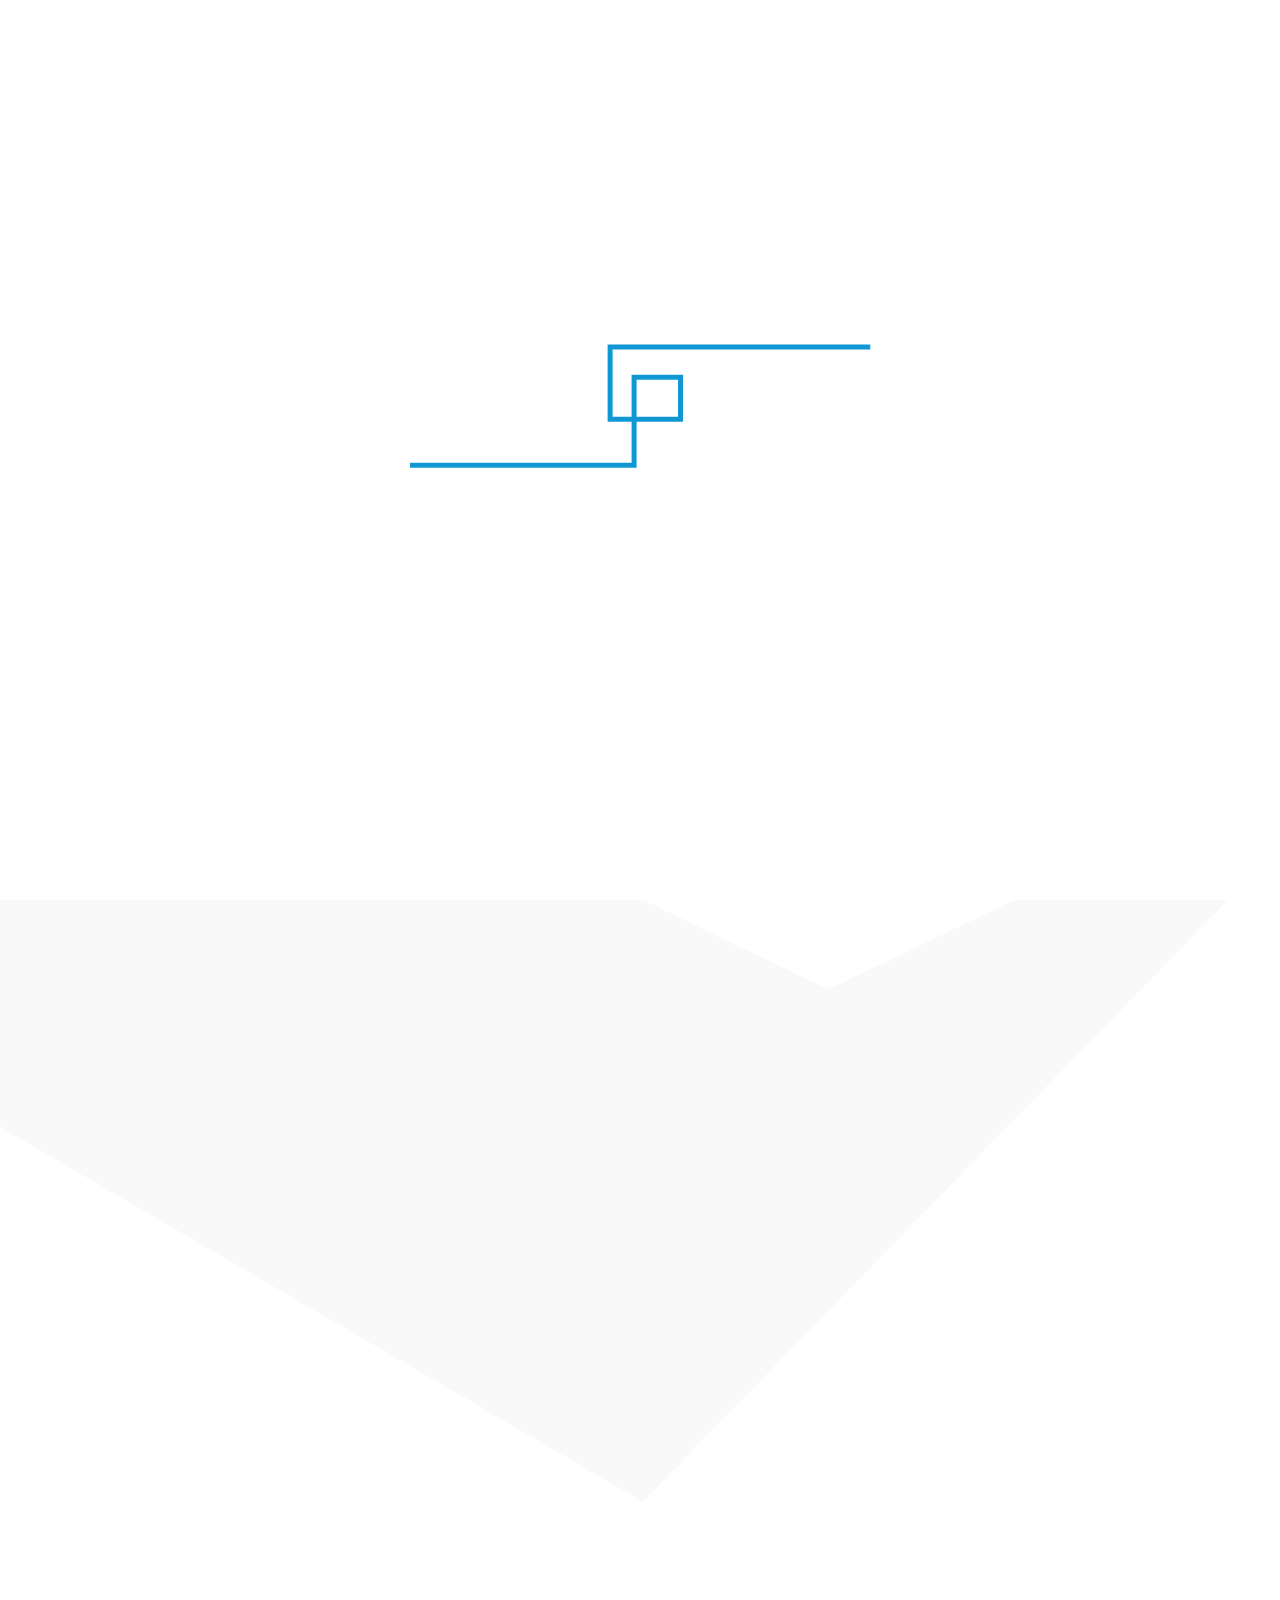
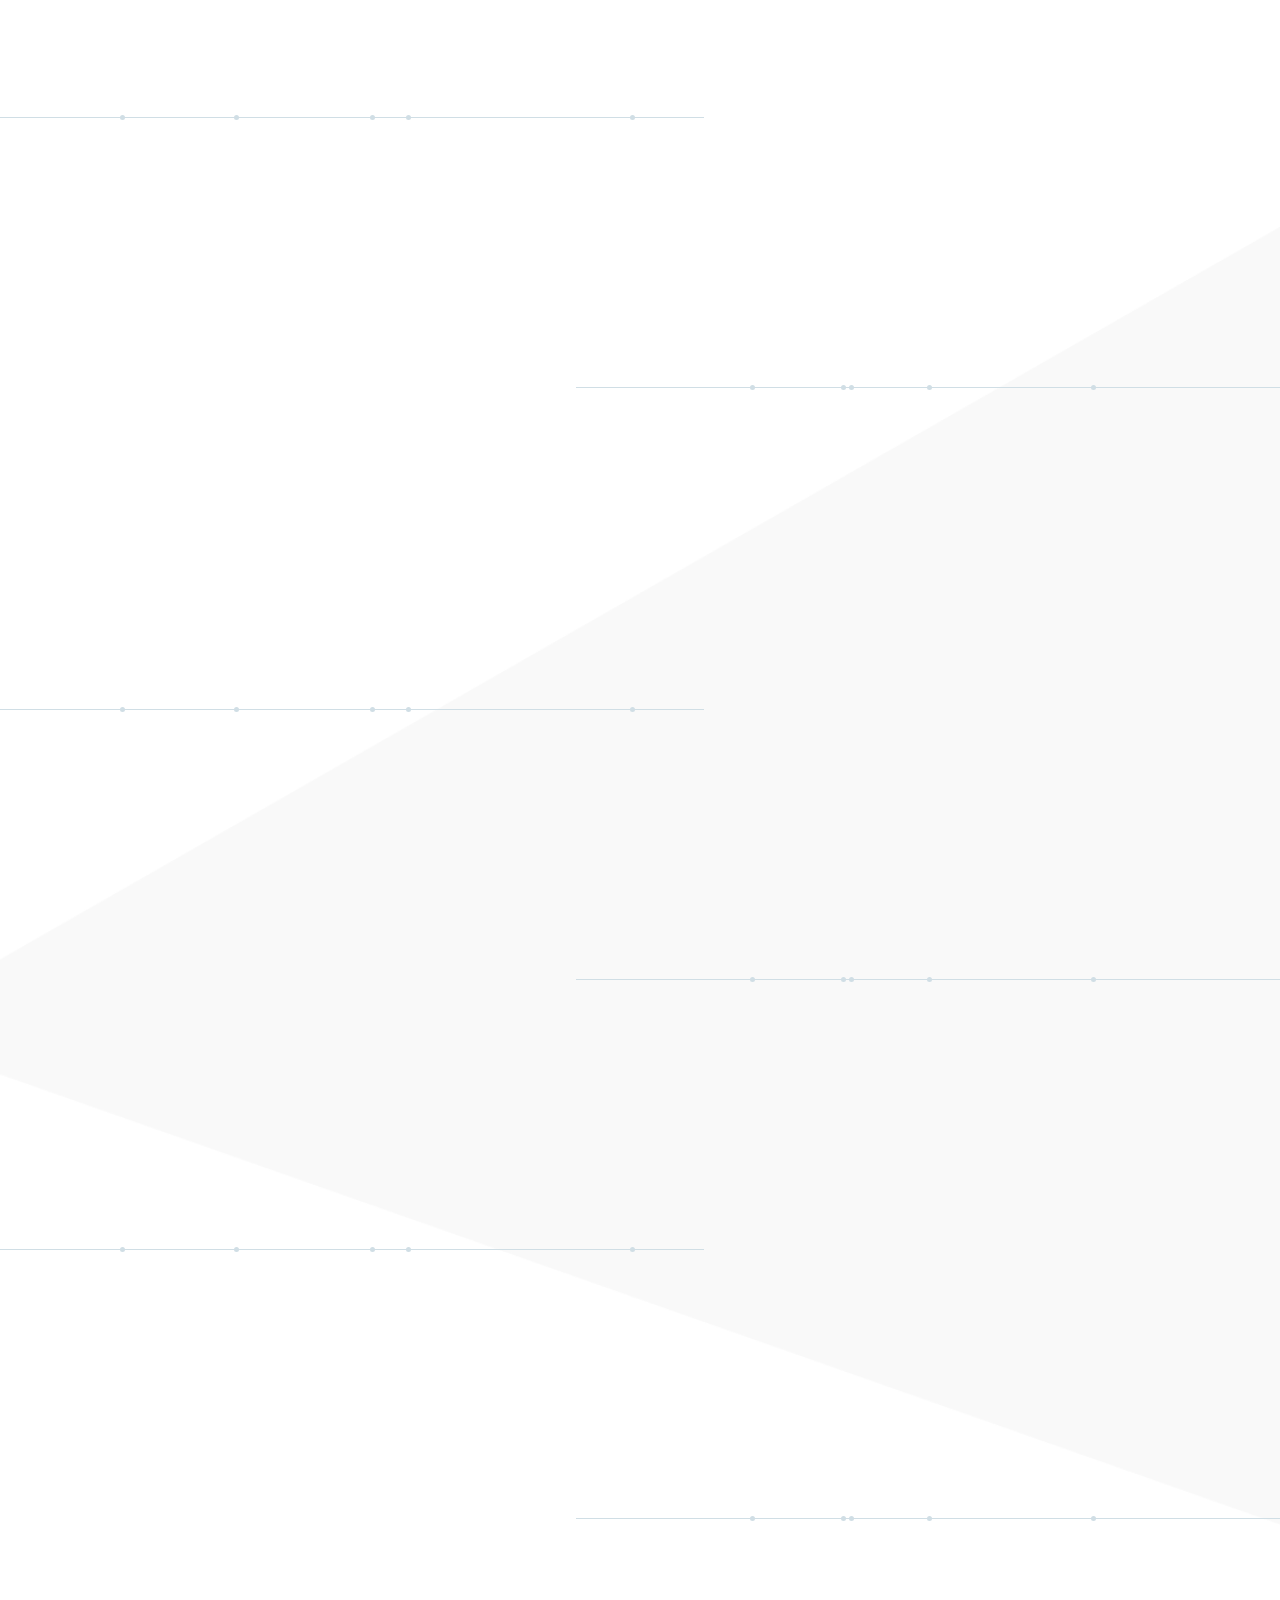
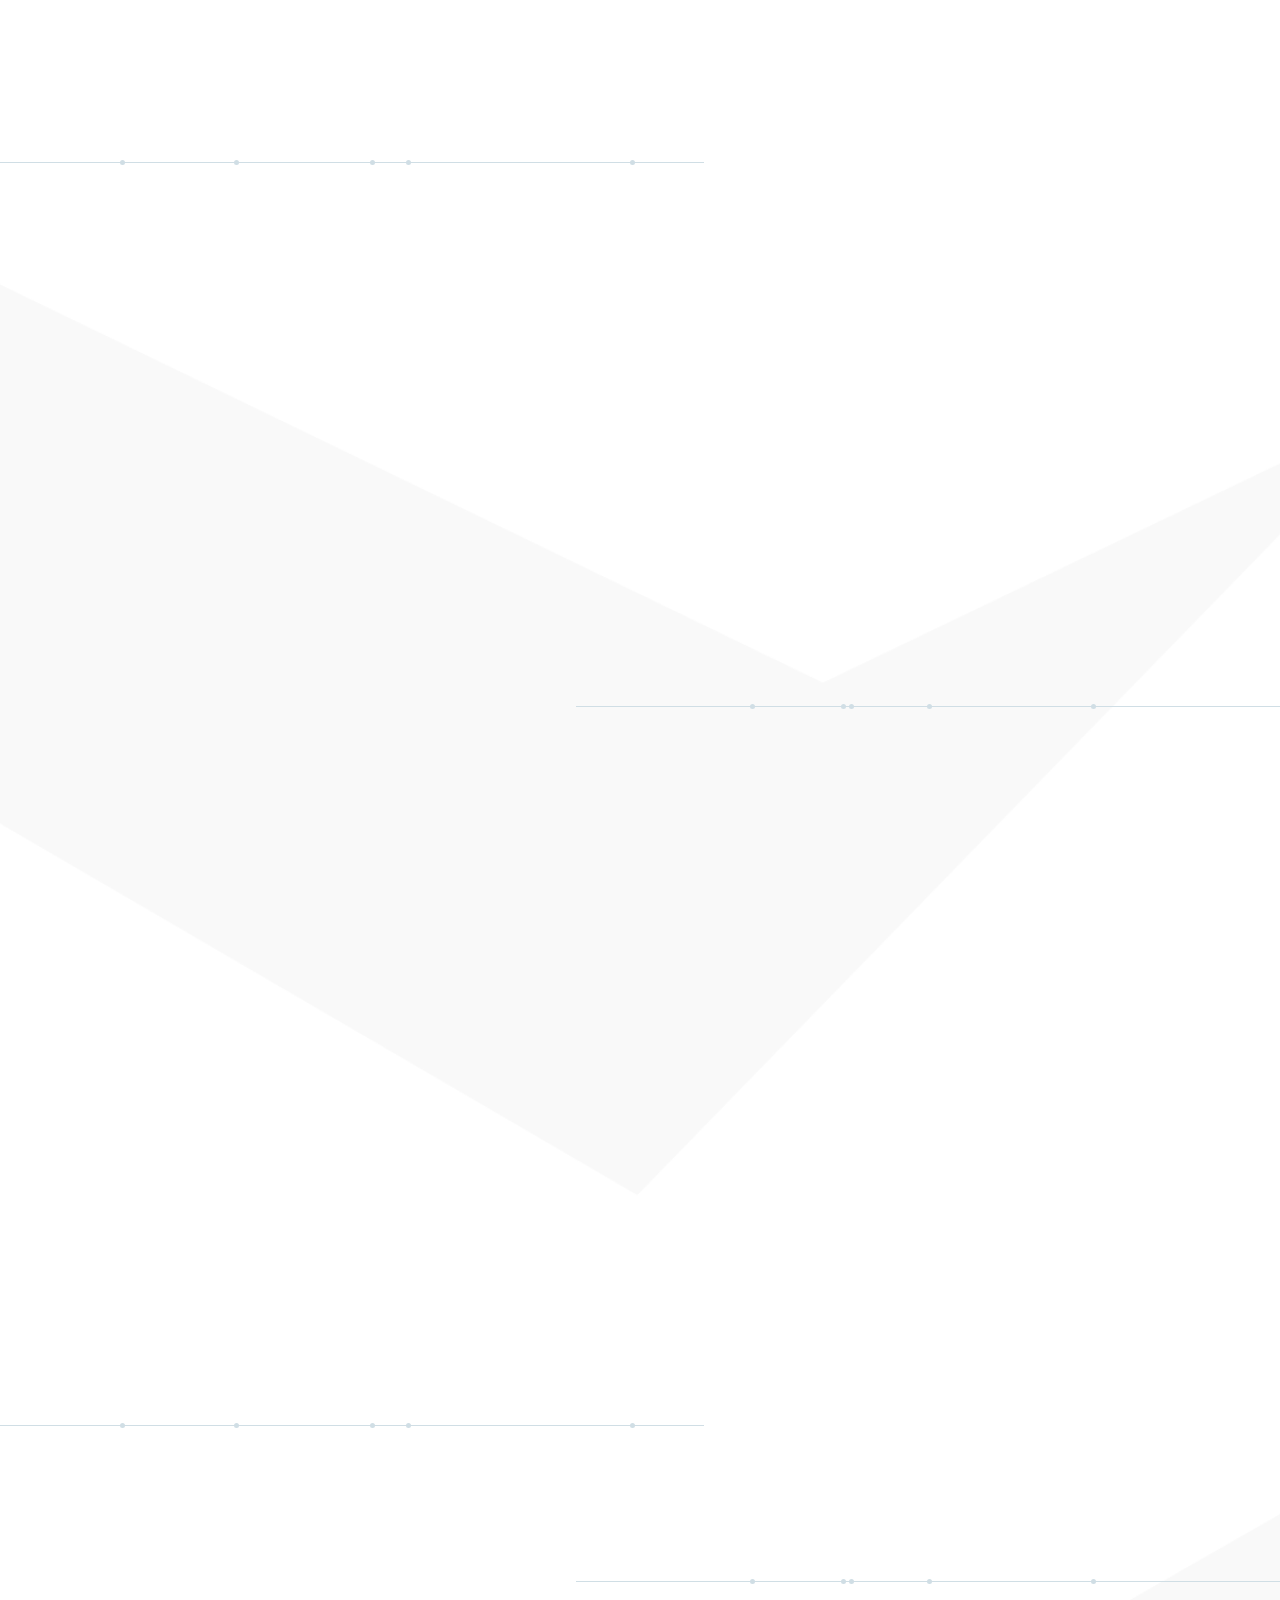
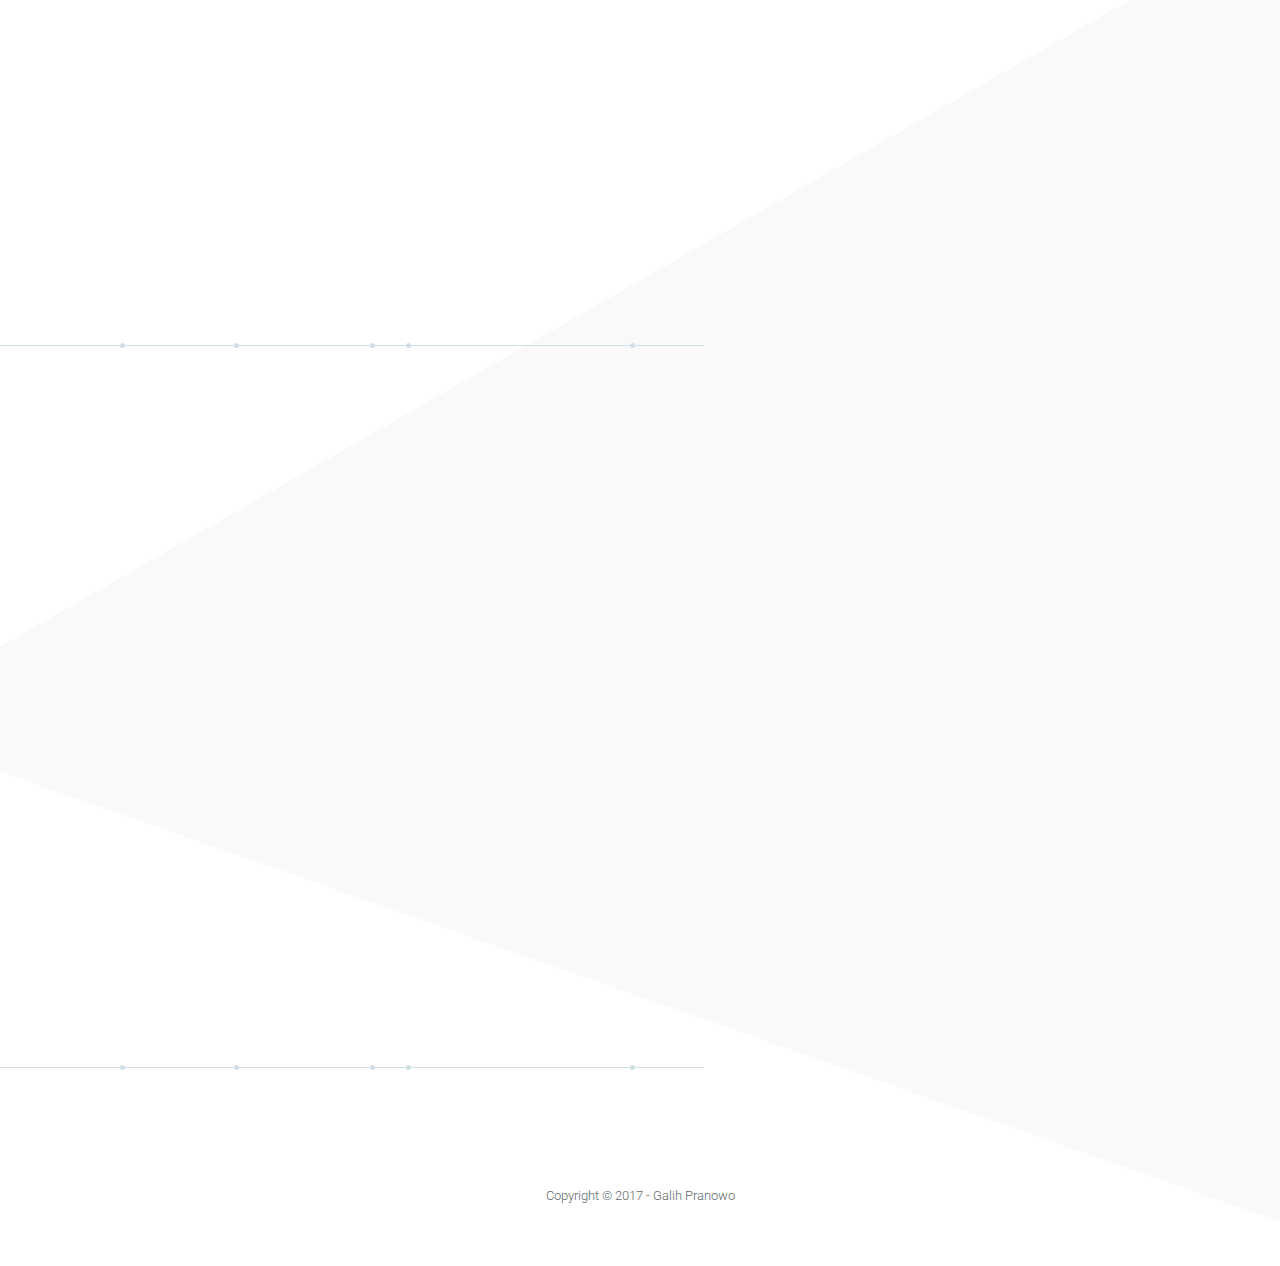
==== commit 8d720b13: "try signup" ====
--- a/index.html
+++ b/index.html
@@ -16,7 +16,10 @@
 	for(h=0;h<i.length;h++)g(a,i[h]);var j="set set_once union unset remove delete".split(" ");a.get_group=function(){function b(c){d[c]=function(){call2_args=arguments;call2=[c].concat(Array.prototype.slice.call(call2_args,0));a.push([e,call2])}}for(var d={},e=["get_group"].concat(Array.prototype.slice.call(arguments,0)),c=0;c<j.length;c++)b(j[c]);return d};b._i.push([e,f,c])};b.__SV=1.2;e=f.createElement("script");e.type="text/javascript";e.async=!0;e.src="undefined"!==typeof MIXPANEL_CUSTOM_LIB_URL?
 	MIXPANEL_CUSTOM_LIB_URL:"file:"===f.location.protocol&&"//cdn.mxpnl.com/libs/mixpanel-2-latest.min.js".match(/^\/\//)?"https://cdn.mxpnl.com/libs/mixpanel-2-latest.min.js":"//cdn.mxpnl.com/libs/mixpanel-2-latest.min.js";g=f.getElementsByTagName("script")[0];g.parentNode.insertBefore(e,g)}})(document,window.mixpanel||[]);
 	mixpanel.init("a56e407be07c4aa9564b06f33f382e11");
-	mixpanel.track('Sign up');
+	mixpanel.track('Sign Up', {
+	  'source': "Pat's affiliate site",
+	  'Opted out of email': true,
+	});
 	</script>
 </head>
 <body class="overflow-y">
